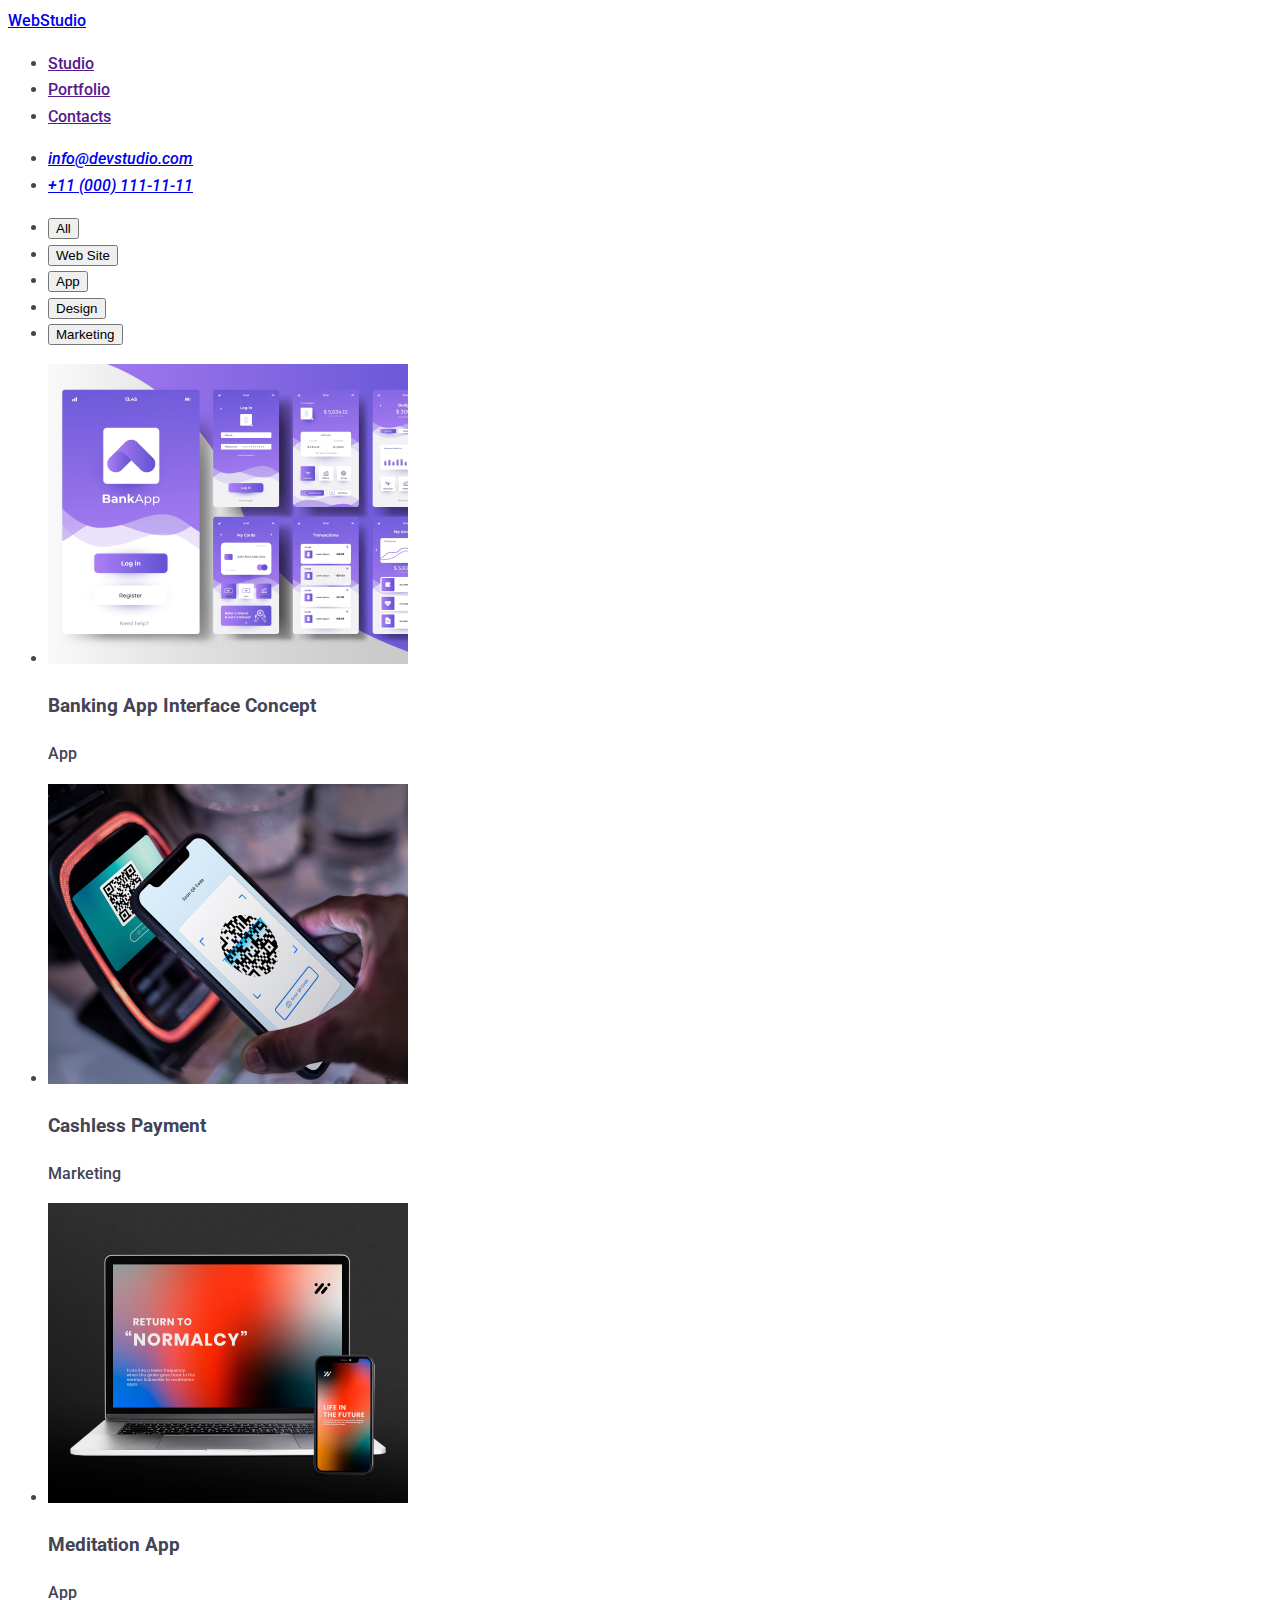
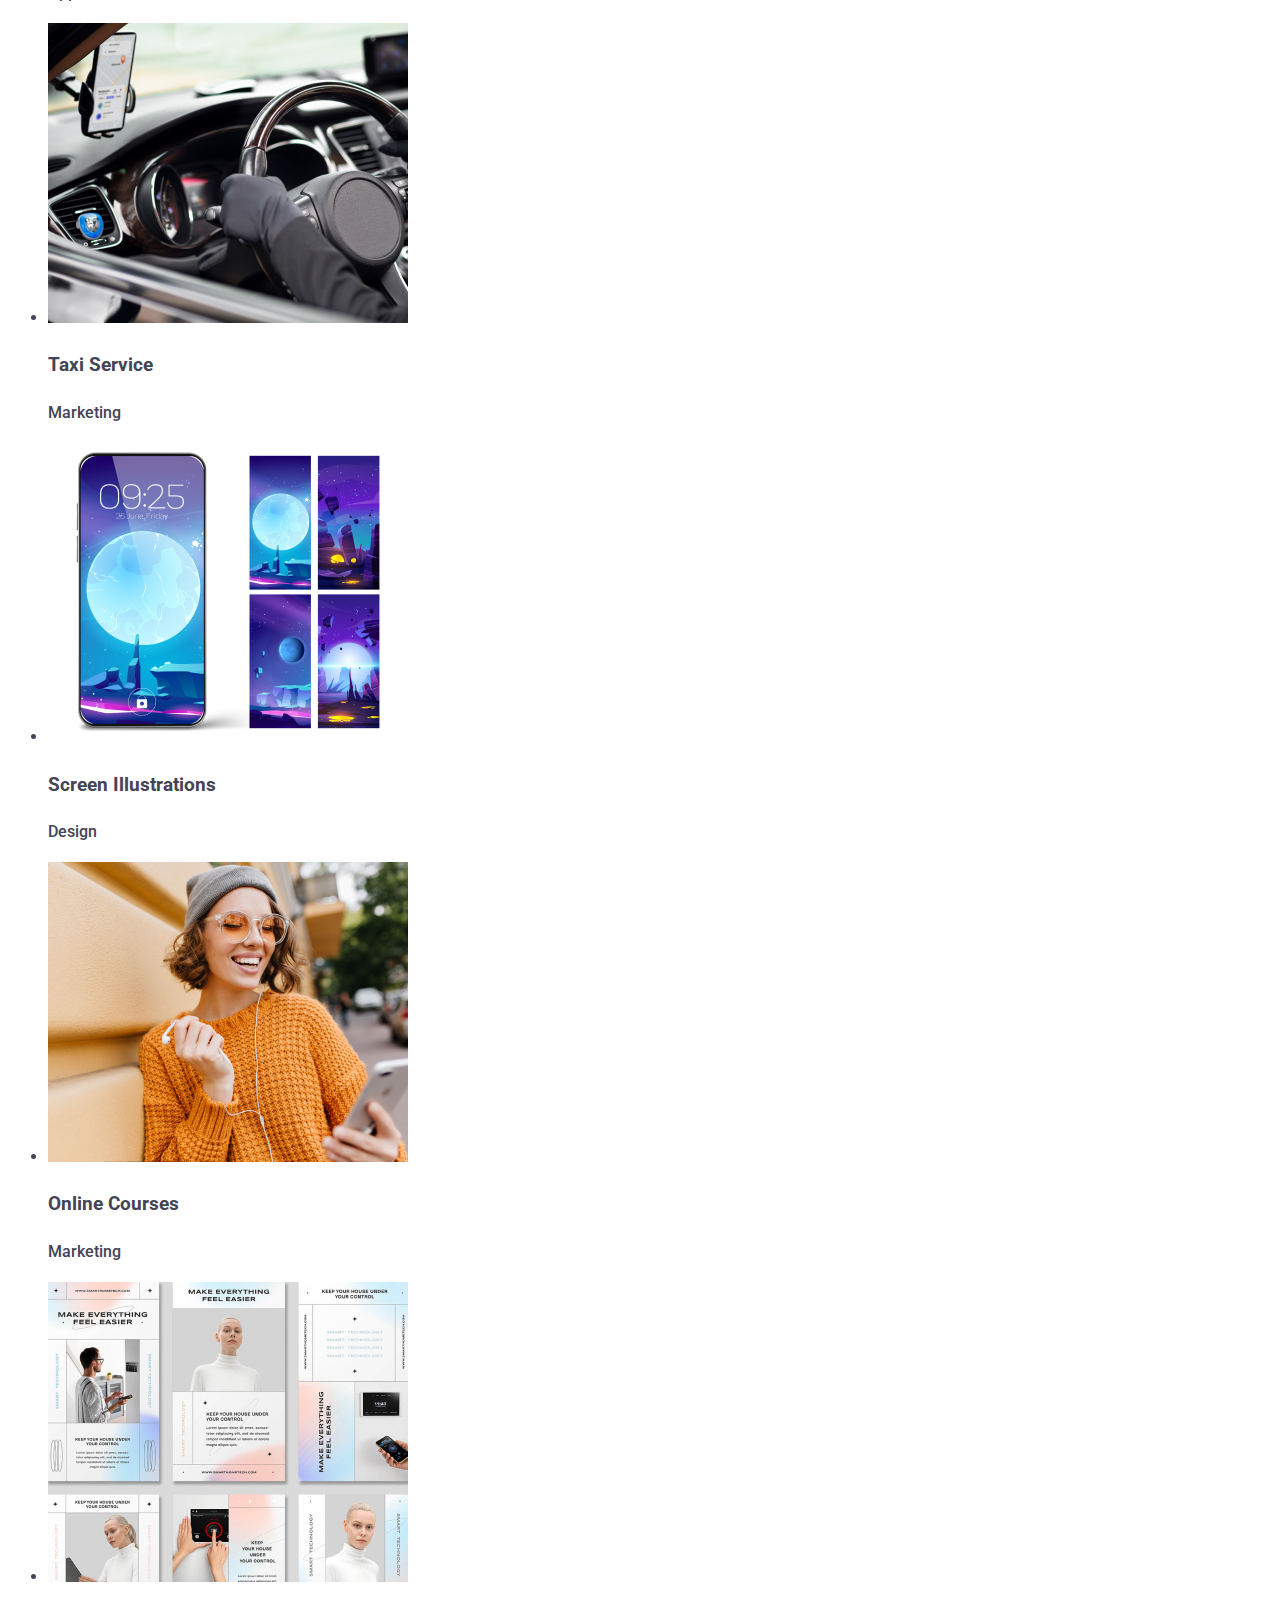
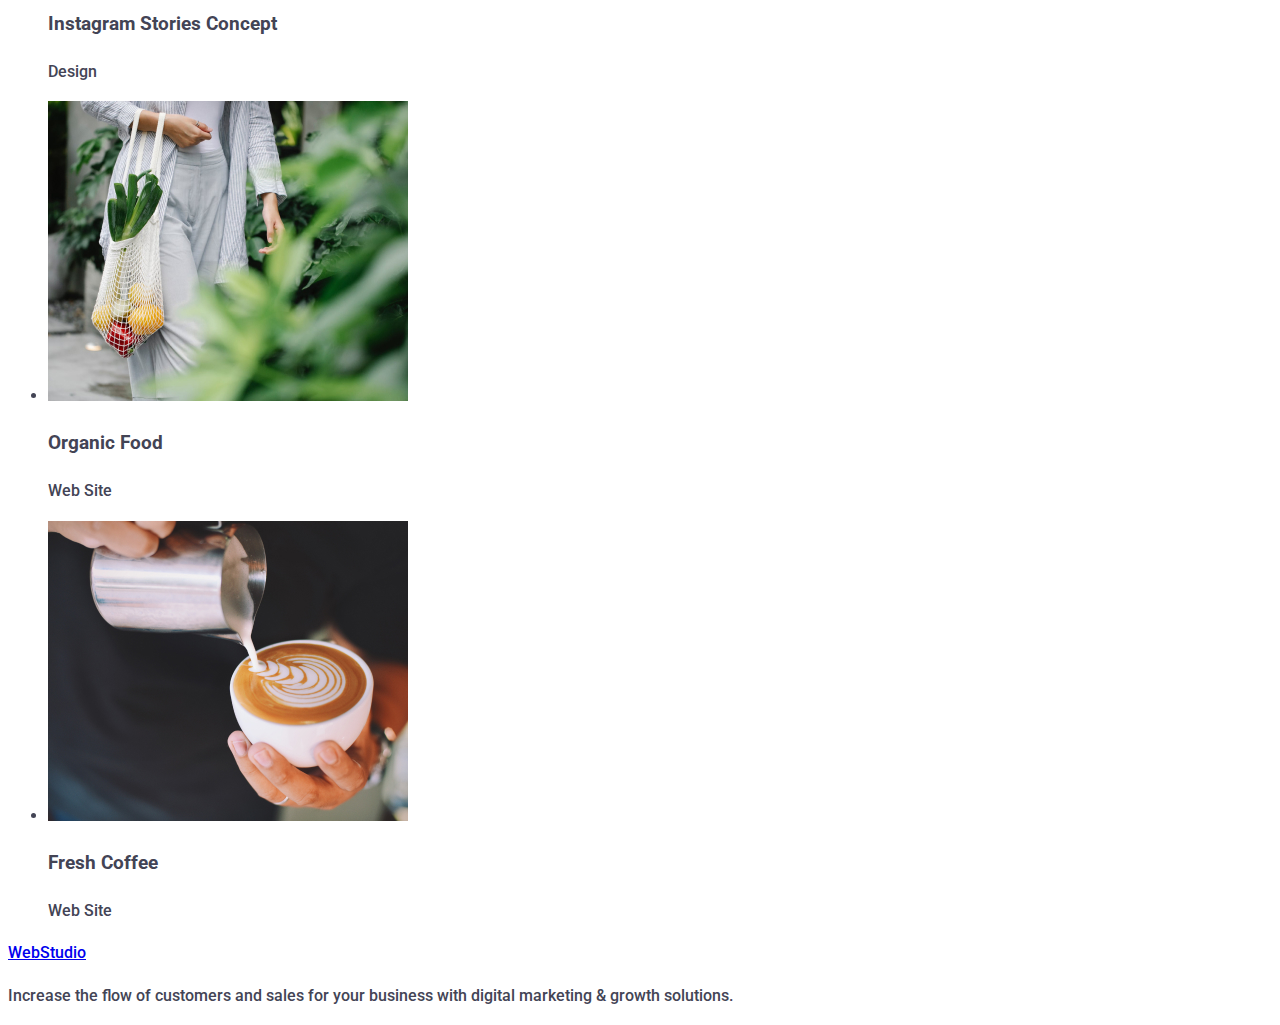
==== portfolio.html @ 6fc96814 "go" ====
<!DOCTYPE html>
<html lang="en">
  <head>
    <meta charset="UTF-8" />
    <meta name="viewport" content="width=device-width, initial-scale=1.0" />
    <link rel="stylesheet" href="./css/styles.css" />
    <link rel="preconnect" href="https://fonts.googleapis.com" />
    <link rel="preconnect" href="https://fonts.gstatic.com" crossorigin />
    <link
      href="https://fonts.googleapis.com/css2?family=Raleway:wght@800&family=Roboto:wght@400;500;700;900&display=swap"
      rel="stylesheet"
    />
    <title>Portfolio</title>
  </head>
  <body>
    <header>
      <nav>
        <a href="./portfolio.html">WebStudio</a>
        <ul>
          <li><a href="">Studio</a></li>
          <li><a href="">Portfolio</a></li>
          <li><a href="">Contacts</a></li>
        </ul>
      </nav>
      <address>
        <ul>
          <li><a href="mailto:info@devstudio.com">info@devstudio.com</a></li>
          <li><a href="tel:+110001111111">+11 (000) 111-11-11</a></li>
        </ul>
      </address>
    </header>
    <main>
      <!-- Section 1 -->
      <section>
        <ul>
          <li><button type="button">All</button></li>
          <li><button type="button">Web Site</button></li>
          <li><button type="button">App</button></li>
          <li><button type="button">Design</button></li>
          <li><button type="button">Marketing</button></li>
        </ul>
      </section>
      <!-- Section 2 -->
      <section>
        <ul>
          <li>
            <img
              src="./images/img(0).jpg"
              alt="photo"
              width="360"
              height="300"
            />
            <h3>Banking App Interface Concept</h3>
            <p>App</p>
          </li>
          <li>
            <img
              src="./images/img (1).jpg"
              alt="photo"
              width="360"
              height="300"
            />
            <h3>Cashless Payment</h3>
            <p>Marketing</p>
          </li>
          <li>
            <img
              src="./images/img (2).jpg"
              alt="photo"
              width="360"
              height="300"
            />
            <h3>Meditation App</h3>
            <p>App</p>
          </li>
          <li>
            <img
              src="./images/img (3).jpg"
              alt="photo"
              width="360"
              height="300"
            />
            <h3>Taxi Service</h3>
            <p>Marketing</p>
          </li>
          <li>
            <img
              src="./images/img (4).jpg"
              alt="photo"
              width="360"
              height="300"
            />
            <h3>Screen Illustrations</h3>
            <p>Design</p>
          </li>
          <li>
            <img
              src="./images/img (5).jpg"
              alt="photo"
              width="360"
              height="300"
            />
            <h3>Online Courses</h3>
            <p>Marketing</p>
          </li>
          <li>
            <img
              src="./images/img (6).jpg"
              alt="photo"
              width="360"
              height="300"
            />
            <h3>Instagram Stories Concept</h3>
            <p>Design</p>
          </li>
          <li>
            <img
              src="./images/img (7).jpg"
              alt="photo"
              width="360"
              height="300"
            />
            <h3>Organic Food</h3>
            <p>Web Site</p>
          </li>
          <li>
            <img
              src="./images/img (8).jpg"
              alt="photo"
              width="360"
              height="300"
            />
            <h3>Fresh Coffee</h3>
            <p>Web Site</p>
          </li>
        </ul>
      </section>
    </main>
    <footer>
      <a href="./portfolio.html">WebStudio</a>
      <p>
        Increase the flow of customers and sales for your business with digital
        marketing & growth solutions.
      </p>
    </footer>
  </body>
</html>
---- css/styles.css ----
body {
  font-family: "Roboto", "Raleway", sans-serif;
  color: var(--slate, #434455);
  background-color: white;
  line-height: 1.66;
  font-weight: 500;
}
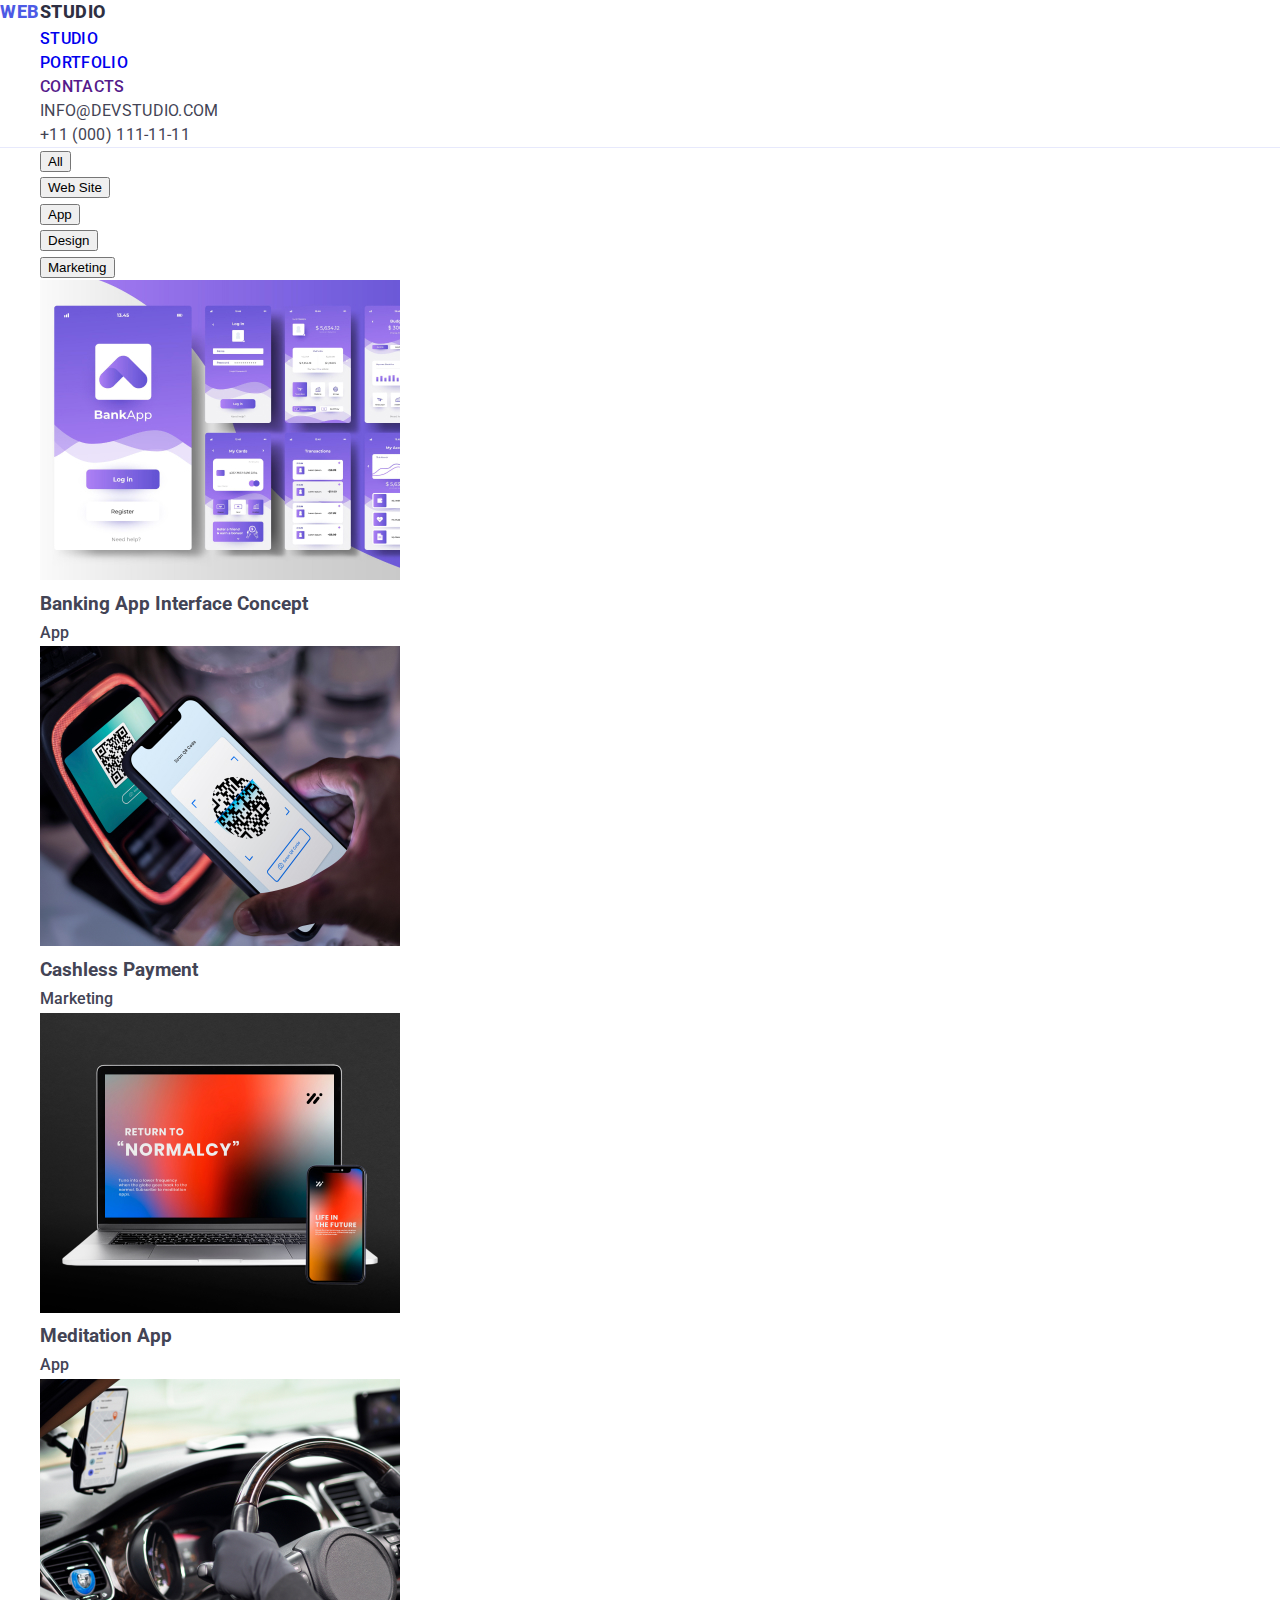
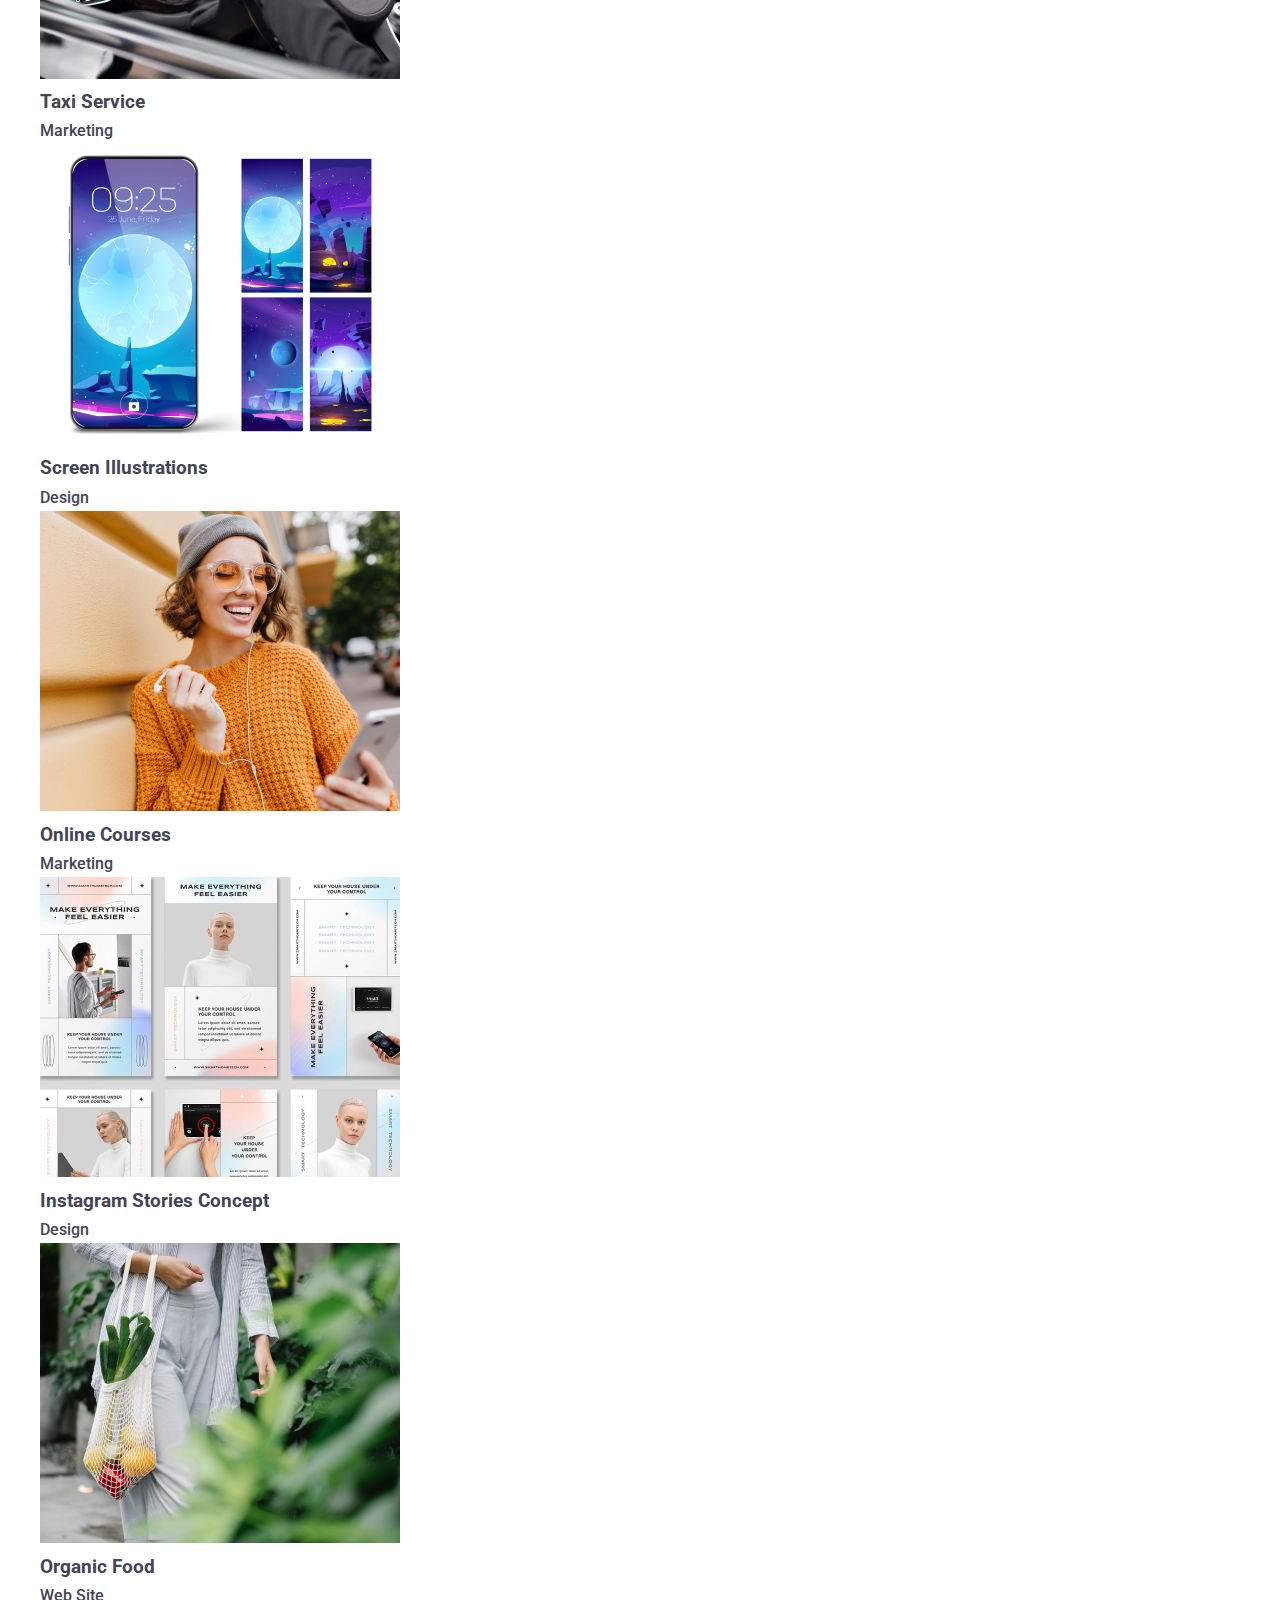
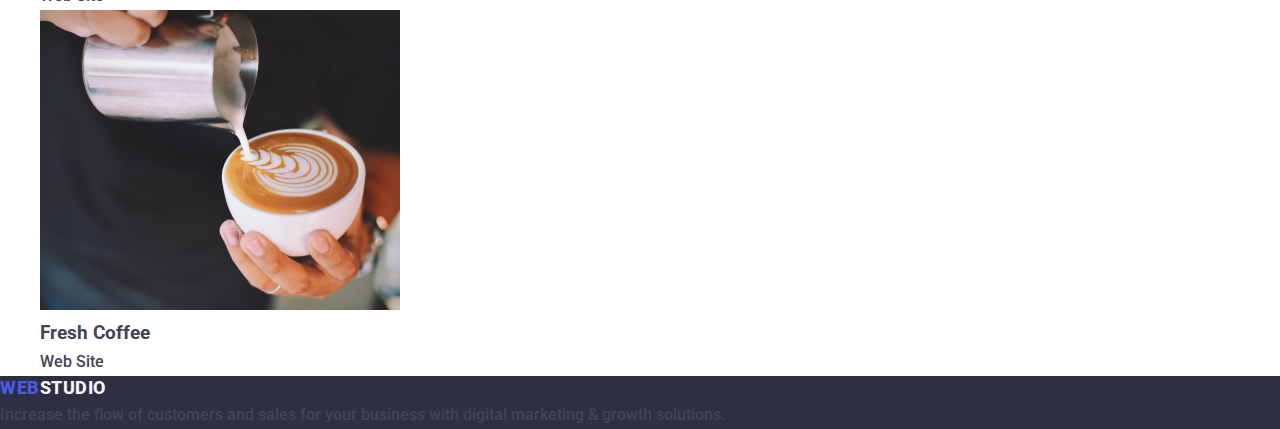
==== commit c9f17740: "start" ====
--- a/portfolio.html
+++ b/portfolio.html
@@ -13,19 +13,31 @@
     <title>Portfolio</title>
   </head>
   <body>
-    <header>
-      <nav>
-        <a href="./portfolio.html">WebStudio</a>
-        <ul>
-          <li><a href="">Studio</a></li>
-          <li><a href="">Portfolio</a></li>
-          <li><a href="">Contacts</a></li>
+    <header class="header">
+      <nav class="header-navigation">
+        <a class="header-logo link list" href="./index.html"
+          >Web<span class="logo-span">Studio</span></a
+        >
+        <ul class="header-menu-list">
+          <li class="header-menu-item"><a href="./index.html">Studio</a></li>
+          <li class="header-menu-item">
+            <a href="./portfolio.html">Portfolio</a>
+          </li>
+          <li class="header-menu-item"><a href="">Contacts</a></li>
         </ul>
       </nav>
       <address>
         <ul>
-          <li><a href="mailto:info@devstudio.com">info@devstudio.com</a></li>
-          <li><a href="tel:+110001111111">+11 (000) 111-11-11</a></li>
+          <li class="header-address">
+            <a href="mailto:info@devstudio.com" class="header-address"
+              >info@devstudio.com</a
+            >
+          </li>
+          <li class="header-address">
+            <a href="tel:+110001111111" class="header-address"
+              >+11 (000) 111-11-11</a
+            >
+          </li>
         </ul>
       </address>
     </header>
@@ -136,9 +148,11 @@
         </ul>
       </section>
     </main>
-    <footer>
-      <a href="./portfolio.html">WebStudio</a>
-      <p>
+    <footer class="footer">
+      <a class="header-logo link list" href="./index.html"
+        >Web<span class="logo-footer">Studio</span></a
+      >
+      <p class="footer-text">
         Increase the flow of customers and sales for your business with digital
         marketing & growth solutions.
       </p>
--- a/css/styles.css
+++ b/css/styles.css
@@ -1,7 +1,188 @@
 body {
-  font-family: "Roboto", "Raleway", sans-serif;
-  color: var(--slate, #434455);
-  background-color: white;
+  font-family: var(--font-primary);
+  color: var(--slate);
+  background-color: var(--white);
   line-height: 1.66;
   font-weight: 500;
 }
+:root {
+  --font-primary: "Roboto", sans-serif;
+  --cloud: #f4f4fd;
+  --cornflower: #e7e9fc;
+  --iris: #4d5ae5;
+  --ocean: #404bbf;
+  --navyblue: #2e2f42;
+  --green: #31d0aa;
+  --slate: #434455;
+  --lightslate: #8e8f99;
+  --navyblue-modal: rgba(46, 47, 66, 0.4);
+  --grey: rgba(46, 47, 66, 0.7);
+  --white: #fff;
+}
+li {
+  list-style: none;
+  list-style-type: none;
+}
+* {
+  margin: 0;
+}
+.list {
+  list-style: none;
+}
+.link {
+  text-decoration: none;
+}
+button {
+  cursor: pointer;
+}
+.logo-span {
+  color: #2e2f42;
+}
+a {
+  text-transform: uppercase;
+  text-decoration: none;
+}
+/* ---------HEADER------------ */
+.header {
+  border-bottom: 1px solid var(--cornflower, #e7e9fc);
+  background: var(--white, #fff);
+}
+.header-logo {
+  font-family: var(--font-primary);
+  font-weight: 800;
+  font-size: 18px;
+  line-height: 1.17;
+  letter-spacing: 0.03em;
+  text-transform: uppercase;
+  color: var(--iris, #4d5ae5);
+}
+.logo-span {
+  color: var(--navyblue, #2e2f42);
+  font-family: var(--font-primary);
+  font-size: 18px;
+  font-style: normal;
+  font-weight: 800;
+  line-height: 1.16;
+  letter-spacing: 0.03em;
+  text-transform: uppercase;
+}
+.header-menu-item {
+  color: var(--navyblue, #2e2f42);
+  font-family: var(--font-primary);
+  font-size: 16px;
+  font-style: normal;
+  font-weight: 500;
+  line-height: 1.5;
+  letter-spacing: 0.02em;
+  text-transform: uppercase;
+}
+.header-address {
+  color: var(--slate, #434455);
+  font-family: var(--font-primary);
+  font-size: 16px;
+  font-style: normal;
+  font-weight: 400;
+  line-height: 1.5;
+  letter-spacing: 0.02em;
+  text-transform: uppercase;
+}
+.header-menu-item:hover,
+.header-menu-item:focus,
+.header-address:hover,
+.header-address:focus {
+  color: #404bbf;
+}
+/* -------------MAIN----------- */
+.section-one {
+  background: var(--navyblue, #2e2f42);
+  text-align: center;
+}
+.main-title {
+  color: var(--white, #fff);
+  text-align: center;
+  font-family: var(--font-primary);
+  font-size: 56px;
+  font-style: normal;
+  font-weight: 700;
+  line-height: 1.07;
+  letter-spacing: 0.02em;
+}
+.text-btn {
+  color: var(--white, #fff);
+  text-align: center;
+  font-family: var(--font-primary);
+  font-size: 16px;
+  font-style: normal;
+  font-weight: 500;
+  line-height: 1.5;
+  letter-spacing: 0.04em;
+  border-radius: 4px;
+  background: var(--iris, #4d5ae5);
+  box-shadow: 0px 4px 4px 0px rgba(0, 0, 0, 0.15);
+}
+.text-btn:hover,
+.text-btn:focus {
+  background-color: #404bbf;
+}
+.main-title-list {
+  color: var(--navyblue, #2e2f42);
+  font-family: var(--font-primary);
+  font-size: 20px;
+  font-style: normal;
+  font-weight: 500;
+  line-height: 1.2;
+  letter-spacing: 0.02em;
+}
+.main-text {
+  color: var(--slate, #434455);
+  font-family: var(--font-primary);
+  font-size: 16px;
+  font-style: normal;
+  font-weight: 400;
+  line-height: 1.5;
+  letter-spacing: 0.02em;
+}
+.main-title-text {
+  color: var(--navyblue, #2e2f42);
+  text-align: center;
+  font-family: var(--font-primary);
+  font-size: 36px;
+  font-style: normal;
+  font-weight: 700;
+  line-height: 1.11;
+  letter-spacing: 0.02em;
+  text-transform: capitalize;
+}
+.text-description {
+  color: var(--slate, #434455);
+  font-family: var(--font-primary);
+  font-size: 16px;
+  font-style: normal;
+  font-weight: 400;
+  line-height: 1.5;
+  letter-spacing: 0.02em;
+}
+.section-team {
+  background: var(--cloud, #f4f4fd);
+}
+.section-item {
+  border-radius: 0px 0px 4px 4px;
+  background: var(--white, #fff);
+  box-shadow: 0px 2px 1px 0px rgba(46, 47, 66, 0.08),
+    0px 1px 1px 0px rgba(46, 47, 66, 0.16),
+    0px 1px 6px 0px rgba(46, 47, 66, 0.08);
+}
+/* --------FOOTER---------- */
+.footer {
+  background: var(--navyblue, #2e2f42);
+}
+.logo-footer {
+  color: var(--cloud, #f4f4fd);
+  font-family: var(--font-primary);
+  font-size: 18px;
+  font-style: normal;
+  font-weight: 800;
+  line-height: 1.16;
+  letter-spacing: 0.03em;
+  text-transform: uppercase;
+}
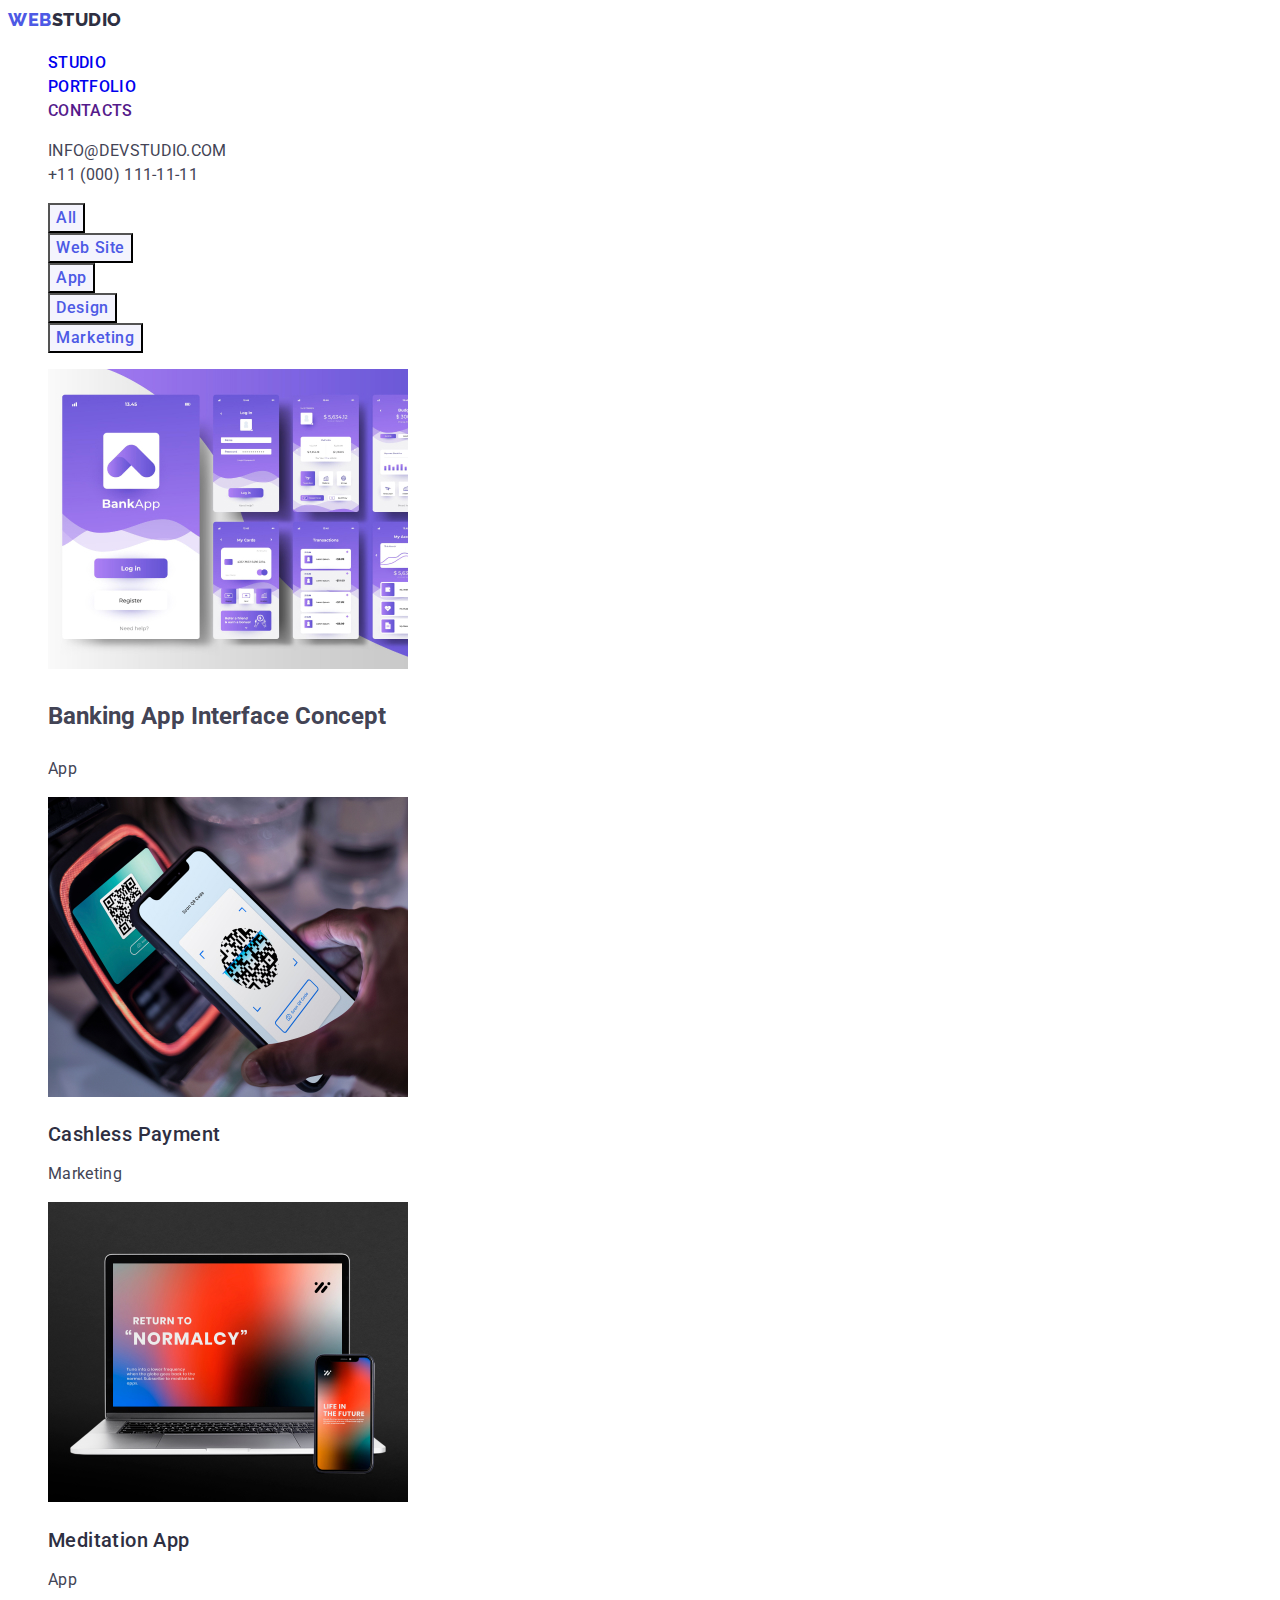
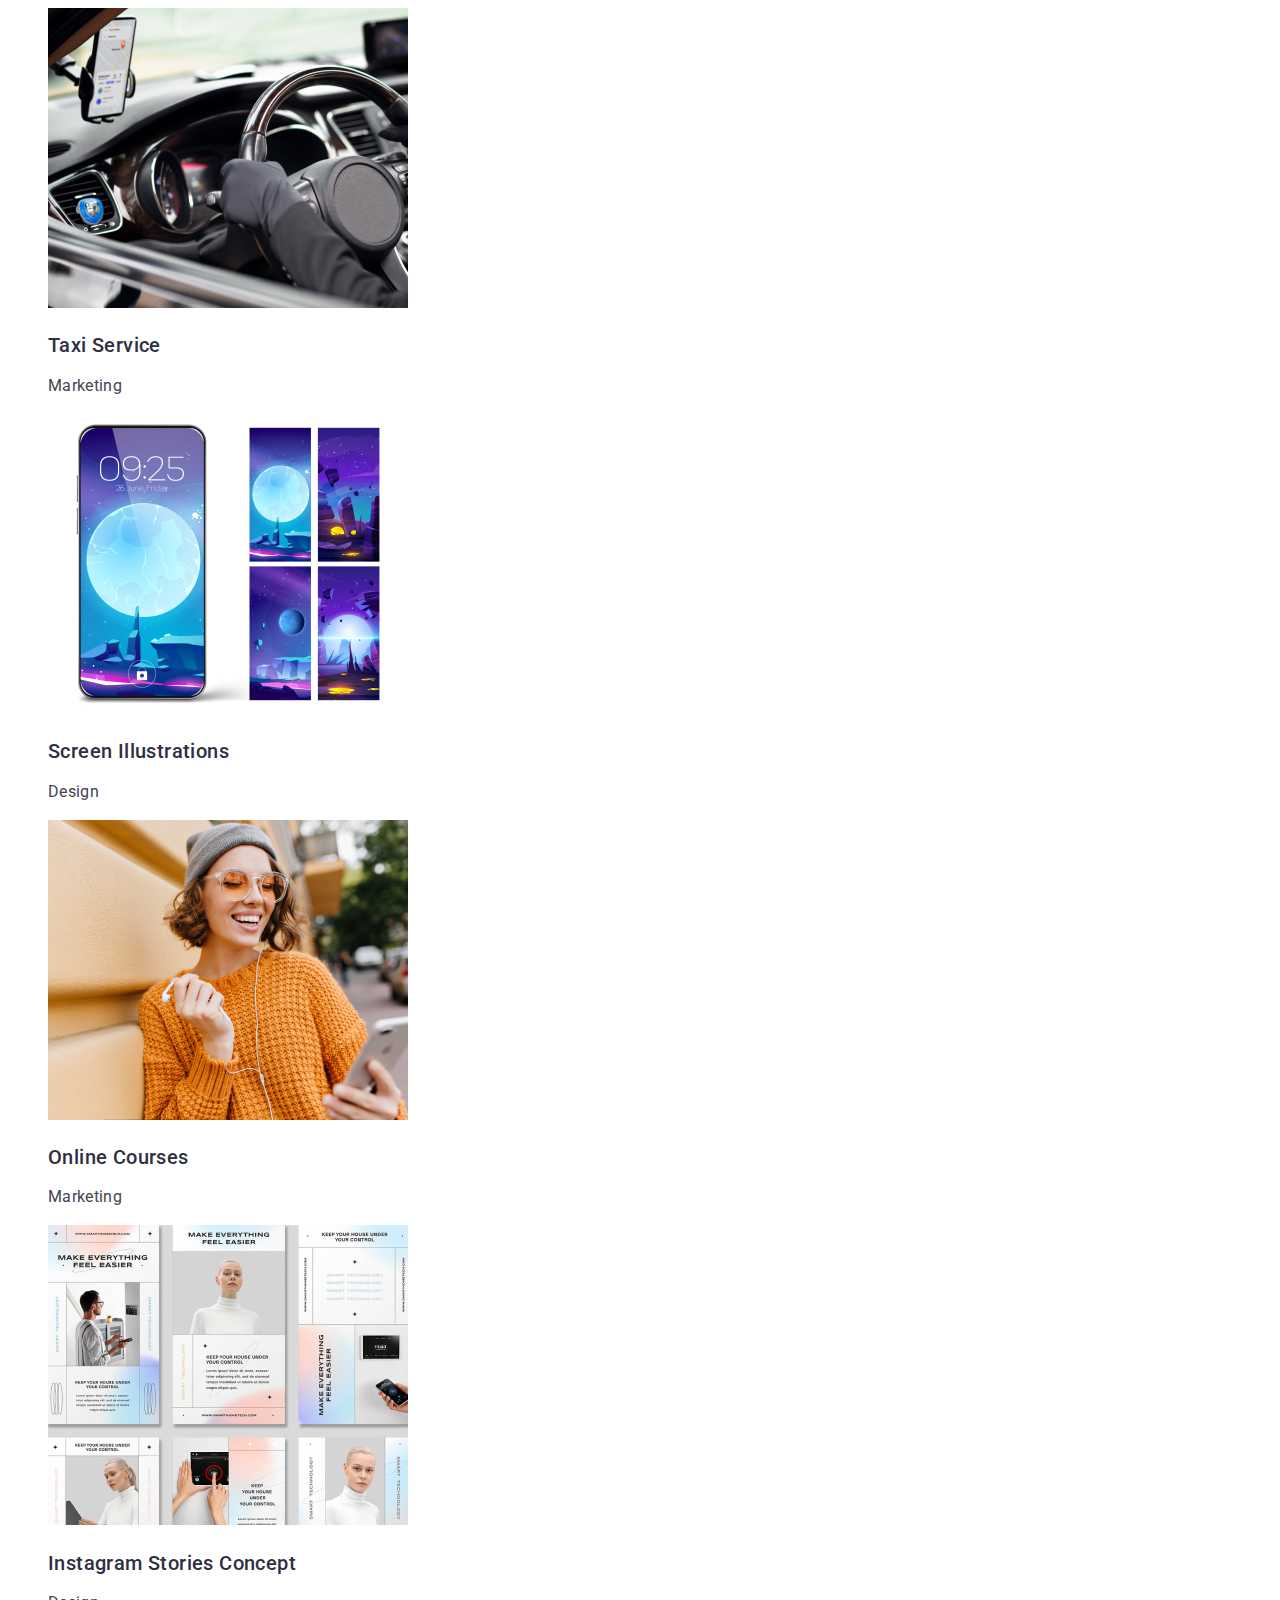
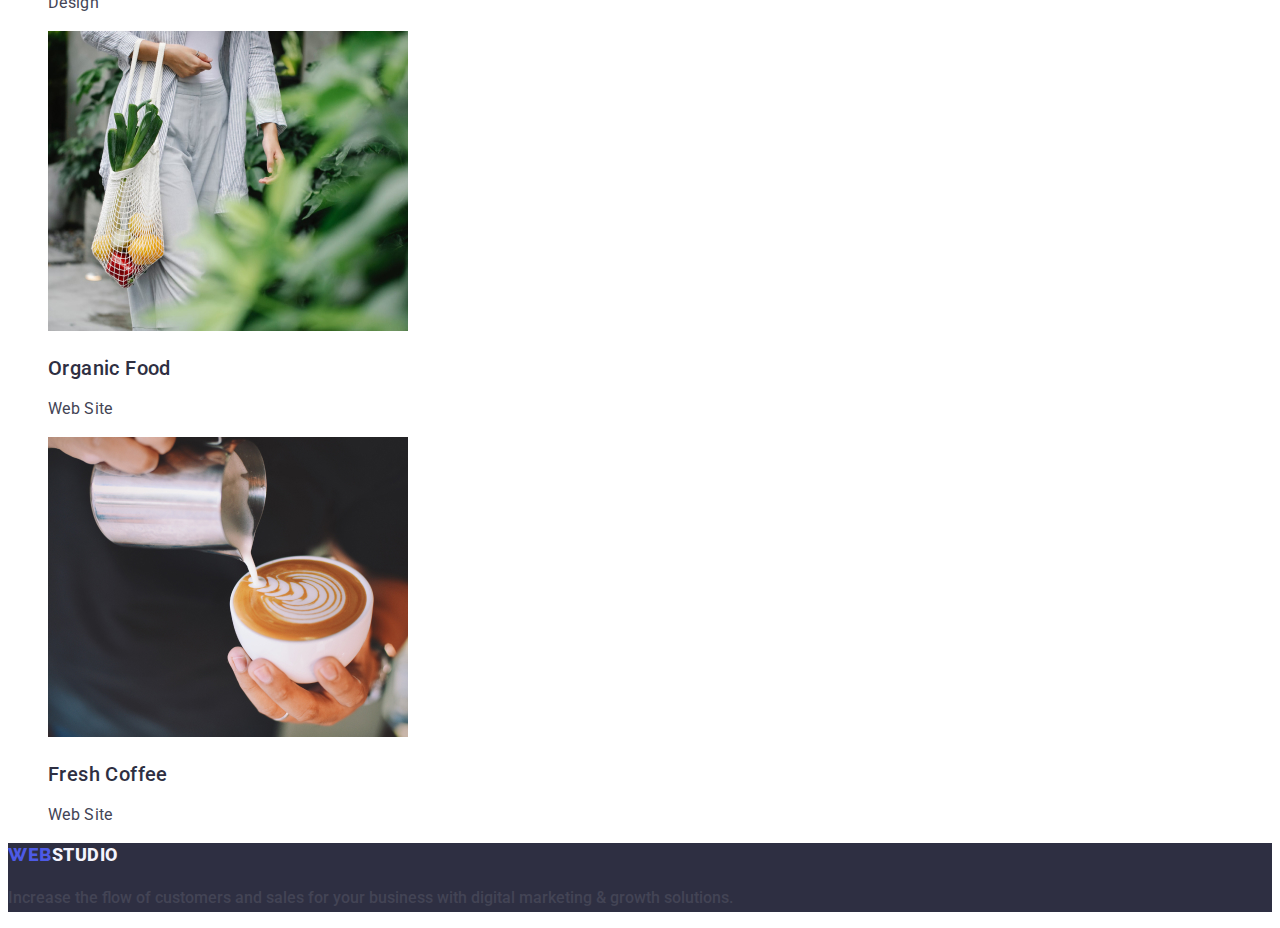
==== commit f73111da: "lets go" ====
--- a/portfolio.html
+++ b/portfolio.html
@@ -14,26 +14,28 @@
   </head>
   <body>
     <header class="header">
-      <nav class="header-navigation">
-        <a class="header-logo link list" href="./index.html"
+      <nav class="header-navigation list">
+        <a href="./index.html" class="header-logo link list"
           >Web<span class="logo-span">Studio</span></a
         >
         <ul class="header-menu-list">
-          <li class="header-menu-item"><a href="./index.html">Studio</a></li>
           <li class="header-menu-item">
-            <a href="./portfolio.html">Portfolio</a>
+            <a href="./index.html" class="link">Studio</a>
           </li>
-          <li class="header-menu-item"><a href="">Contacts</a></li>
+          <li class="header-menu-item">
+            <a href="./portfolio.html" class="link">Portfolio</a>
+          </li>
+          <li class="header-menu-item"><a href="" class="link">Contacts</a></li>
         </ul>
       </nav>
-      <address>
-        <ul>
-          <li class="header-address">
+      <address class="address">
+        <ul class="header-menu-list list">
+          <li class="header-address link">
             <a href="mailto:info@devstudio.com" class="header-address"
               >info@devstudio.com</a
             >
           </li>
-          <li class="header-address">
+          <li class="header-address link">
             <a href="tel:+110001111111" class="header-address"
               >+11 (000) 111-11-11</a
             >
@@ -42,108 +44,72 @@
       </address>
     </header>
     <main>
-      <!-- Section 1 -->
       <section>
-        <ul>
-          <li><button type="button">All</button></li>
-          <li><button type="button">Web Site</button></li>
-          <li><button type="button">App</button></li>
-          <li><button type="button">Design</button></li>
-          <li><button type="button">Marketing</button></li>
+        <h1 hidden>Title one</h1>
+        <!-- Button -->
+        <ul class="list">
+          <li class="link">
+            <button class="btn-item" type="button">All</button>
+          </li>
+          <li class="link">
+            <button class="btn-item" type="button">Web Site</button>
+          </li>
+          <li class="link">
+            <button class="btn-item" type="button">App</button>
+          </li>
+          <li class="link">
+            <button class="btn-item" type="button">Design</button>
+          </li>
+          <li class="link">
+            <button class="btn-item" type="button">Marketing</button>
+          </li>
         </ul>
-      </section>
-      <!-- Section 2 -->
-      <section>
-        <ul>
-          <li>
-            <img
-              src="./images/img(0).jpg"
-              alt="photo"
-              width="360"
-              height="300"
-            />
-            <h3>Banking App Interface Concept</h3>
-            <p>App</p>
+        <!-- IMAGES -->
+        <ul class="list">
+          <li class="link">
+            <img src="./images/img-docs.jpg" alt="photo" width="360" />
+            <h2>Banking App Interface Concept</h2>
+            <p class="portfolio-paragraph">App</p>
           </li>
-          <li>
-            <img
-              src="./images/img (1).jpg"
-              alt="photo"
-              width="360"
-              height="300"
-            />
-            <h3>Cashless Payment</h3>
-            <p>Marketing</p>
+          <li class="link">
+            <img src="./images/img-docs-2.jpg" alt="photo" width="360" />
+            <h2 class="portfolio-title">Cashless Payment</h2>
+            <p class="portfolio-paragraph">Marketing</p>
           </li>
-          <li>
-            <img
-              src="./images/img (2).jpg"
-              alt="photo"
-              width="360"
-              height="300"
-            />
-            <h3>Meditation App</h3>
-            <p>App</p>
+          <li class="link">
+            <img src="./images/img-docs-3.jpg" alt="photo" width="360" />
+            <h2 class="portfolio-title">Meditation App</h2>
+            <p class="portfolio-paragraph">App</p>
           </li>
-          <li>
-            <img
-              src="./images/img (3).jpg"
-              alt="photo"
-              width="360"
-              height="300"
-            />
-            <h3>Taxi Service</h3>
-            <p>Marketing</p>
+          <li class="link">
+            <img src="./images/img-docs-4.jpg" alt="photo" width="360" />
+            <h2 class="portfolio-title">Taxi Service</h2>
+            <p class="portfolio-paragraph">Marketing</p>
           </li>
-          <li>
-            <img
-              src="./images/img (4).jpg"
-              alt="photo"
-              width="360"
-              height="300"
-            />
-            <h3>Screen Illustrations</h3>
-            <p>Design</p>
+          <li class="link">
+            <img src="./images/img-docs-5.jpg" alt="photo" width="360" />
+            <h2 class="portfolio-title">Screen Illustrations</h2>
+            <p class="portfolio-paragraph">Design</p>
           </li>
-          <li>
-            <img
-              src="./images/img (5).jpg"
-              alt="photo"
-              width="360"
-              height="300"
-            />
-            <h3>Online Courses</h3>
-            <p>Marketing</p>
+          <li class="link">
+            <img src="./images/img-docs-6.jpg" alt="photo" width="360" />
+            <h2 class="portfolio-title">Online Courses</h2>
+            <p class="portfolio-paragraph">Marketing</p>
           </li>
-          <li>
-            <img
-              src="./images/img (6).jpg"
-              alt="photo"
-              width="360"
-              height="300"
-            />
-            <h3>Instagram Stories Concept</h3>
-            <p>Design</p>
+          <li class="link">
+            <img src="./images/img-docs-7.jpg" alt="photo" width="360" />
+            <h2 class="portfolio-title">Instagram Stories Concept</h2>
+            <p class="portfolio-paragraph">Design</p>
           </li>
-          <li>
-            <img
-              src="./images/img (7).jpg"
-              alt="photo"
-              width="360"
-              height="300"
-            />
-            <h3>Organic Food</h3>
-            <p>Web Site</p>
+          <li class="link">
+            <img src="./images/img-docs-8.jpg" alt="photo" width="360" />
+            <h2 class="portfolio-title">Organic Food</h2>
+            <p class="portfolio-paragraph">Web Site</p>
           </li>
-          <li>
-            <img
-              src="./images/img (8).jpg"
-              alt="photo"
-              width="360"
-              height="300"
-            />
-            <h3>Fresh Coffee</h3>
-            <p>Web Site</p>
+          <li class="link">
+            <img src="./images/img-docs-9.jpg" alt="photo" width="360" />
+            <h2 class="portfolio-title">Fresh Coffee</h2>
+            <p class="portfolio-paragraph">Web Site</p>
           </li>
         </ul>
       </section>
--- a/css/styles.css
+++ b/css/styles.css
@@ -23,15 +23,17 @@
   list-style: none;
   list-style-type: none;
 }
-* {
-  margin: 0;
-}
 .list {
   list-style: none;
+  list-style-type: none;
 }
 .link {
   text-decoration: none;
 }
+.link:hover,
+.link:focus {
+  color: #2e2f42;
+}
 button {
   cursor: pointer;
 }
@@ -44,21 +46,14 @@
 }
 /* ---------HEADER------------ */
 .header {
-  border-bottom: 1px solid var(--cornflower, #e7e9fc);
-  background: var(--white, #fff);
+  background-color: var(--white, #fff);
+}
+.address {
+  font-style: normal;
 }
 .header-logo {
-  font-family: var(--font-primary);
-  font-weight: 800;
-  font-size: 18px;
-  line-height: 1.17;
-  letter-spacing: 0.03em;
-  text-transform: uppercase;
   color: var(--iris, #4d5ae5);
-}
-.logo-span {
-  color: var(--navyblue, #2e2f42);
-  font-family: var(--font-primary);
+  font-family: "Raleway", sans-serif;
   font-size: 18px;
   font-style: normal;
   font-weight: 800;
@@ -66,8 +61,18 @@
   letter-spacing: 0.03em;
   text-transform: uppercase;
 }
+.logo-span {
+  color: var(--navyblue, #2e2f42);
+  font-family: "Raleway", sans-serif;
+  font-size: 18px;
+  font-style: normal;
+  font-weight: 800;
+  line-height: 1.16;
+  letter-spacing: 0.03em;
+  text-transform: uppercase;
+}
 .header-menu-item {
-  color: var(--navyblue, #2e2f42);
+  color: #2e2f42;
   font-family: var(--font-primary);
   font-size: 16px;
   font-style: normal;
@@ -117,8 +122,26 @@
   line-height: 1.5;
   letter-spacing: 0.04em;
   border-radius: 4px;
-  background: var(--iris, #4d5ae5);
-  box-shadow: 0px 4px 4px 0px rgba(0, 0, 0, 0.15);
+  background-color: #4d5ae5;
+  cursor: pointer;
+}
+.btn-item {
+  font-family: "Roboto", sans-serif;
+  font-weight: 500;
+  font-size: 16px;
+  line-height: 1.5;
+  letter-spacing: 0.04em;
+  color: #4d5ae5;
+  background-color: #f4f4fd;
+  cursor: pointer;
+}
+.btn-item:hover {
+  color: #ffffff;
+  background-color: #404bbf;
+}
+.btn-item:focus {
+  color: #ffffff;
+  background-color: #404bbf;
 }
 .text-btn:hover,
 .text-btn:focus {
@@ -153,6 +176,24 @@
   letter-spacing: 0.02em;
   text-transform: capitalize;
 }
+.portfolio-title {
+  color: var(--navyblue, #2e2f42);
+  font-family: "Roboto", sans-serif;
+  font-size: 20px;
+  font-style: normal;
+  font-weight: 500;
+  line-height: 1.2;
+  letter-spacing: 0.02em;
+}
+.portfolio-paragraph {
+  color: var(--slate, #434455);
+  font-family: "Roboto", sans-serif;
+  font-size: 16px;
+  font-style: normal;
+  font-weight: 400;
+  line-height: 1.5;
+  letter-spacing: 0.02em;
+}
 .text-description {
   color: var(--slate, #434455);
   font-family: var(--font-primary);
@@ -166,11 +207,7 @@
   background: var(--cloud, #f4f4fd);
 }
 .section-item {
-  border-radius: 0px 0px 4px 4px;
   background: var(--white, #fff);
-  box-shadow: 0px 2px 1px 0px rgba(46, 47, 66, 0.08),
-    0px 1px 1px 0px rgba(46, 47, 66, 0.16),
-    0px 1px 6px 0px rgba(46, 47, 66, 0.08);
 }
 /* --------FOOTER---------- */
 .footer {
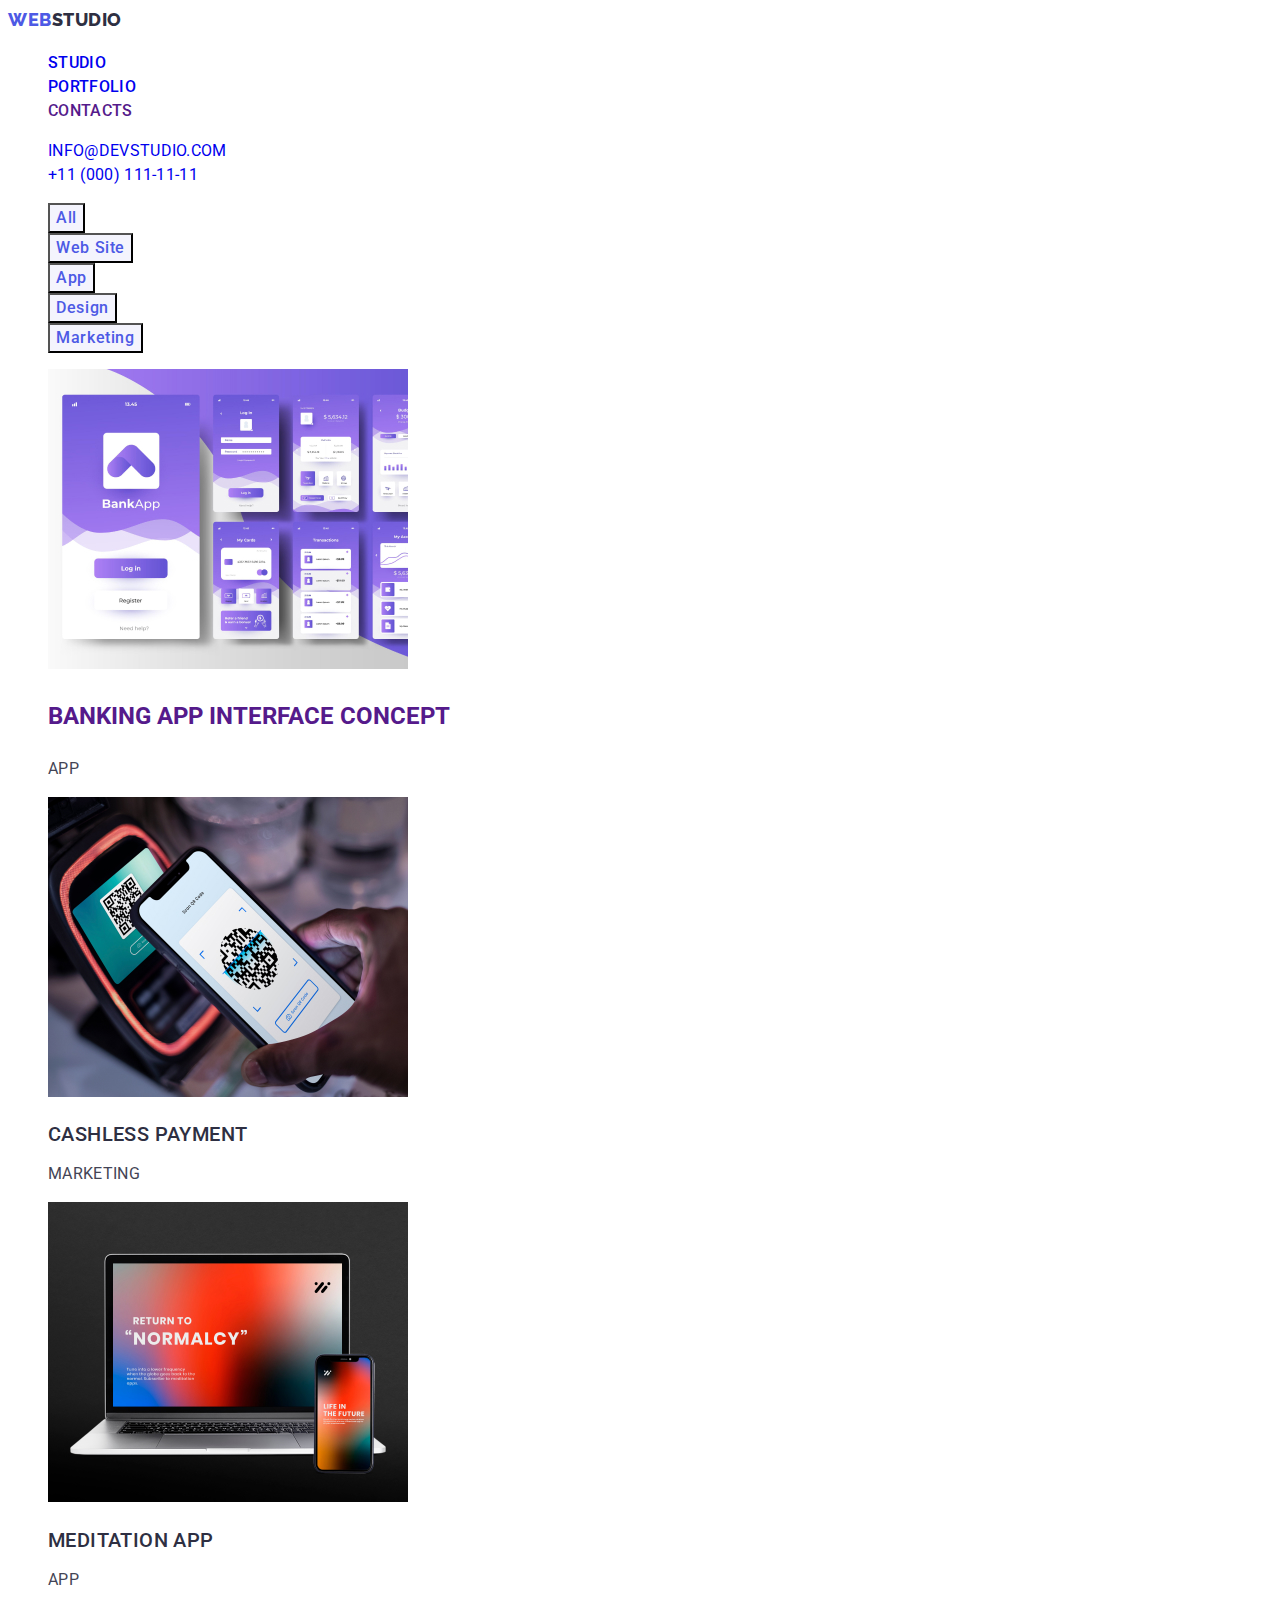
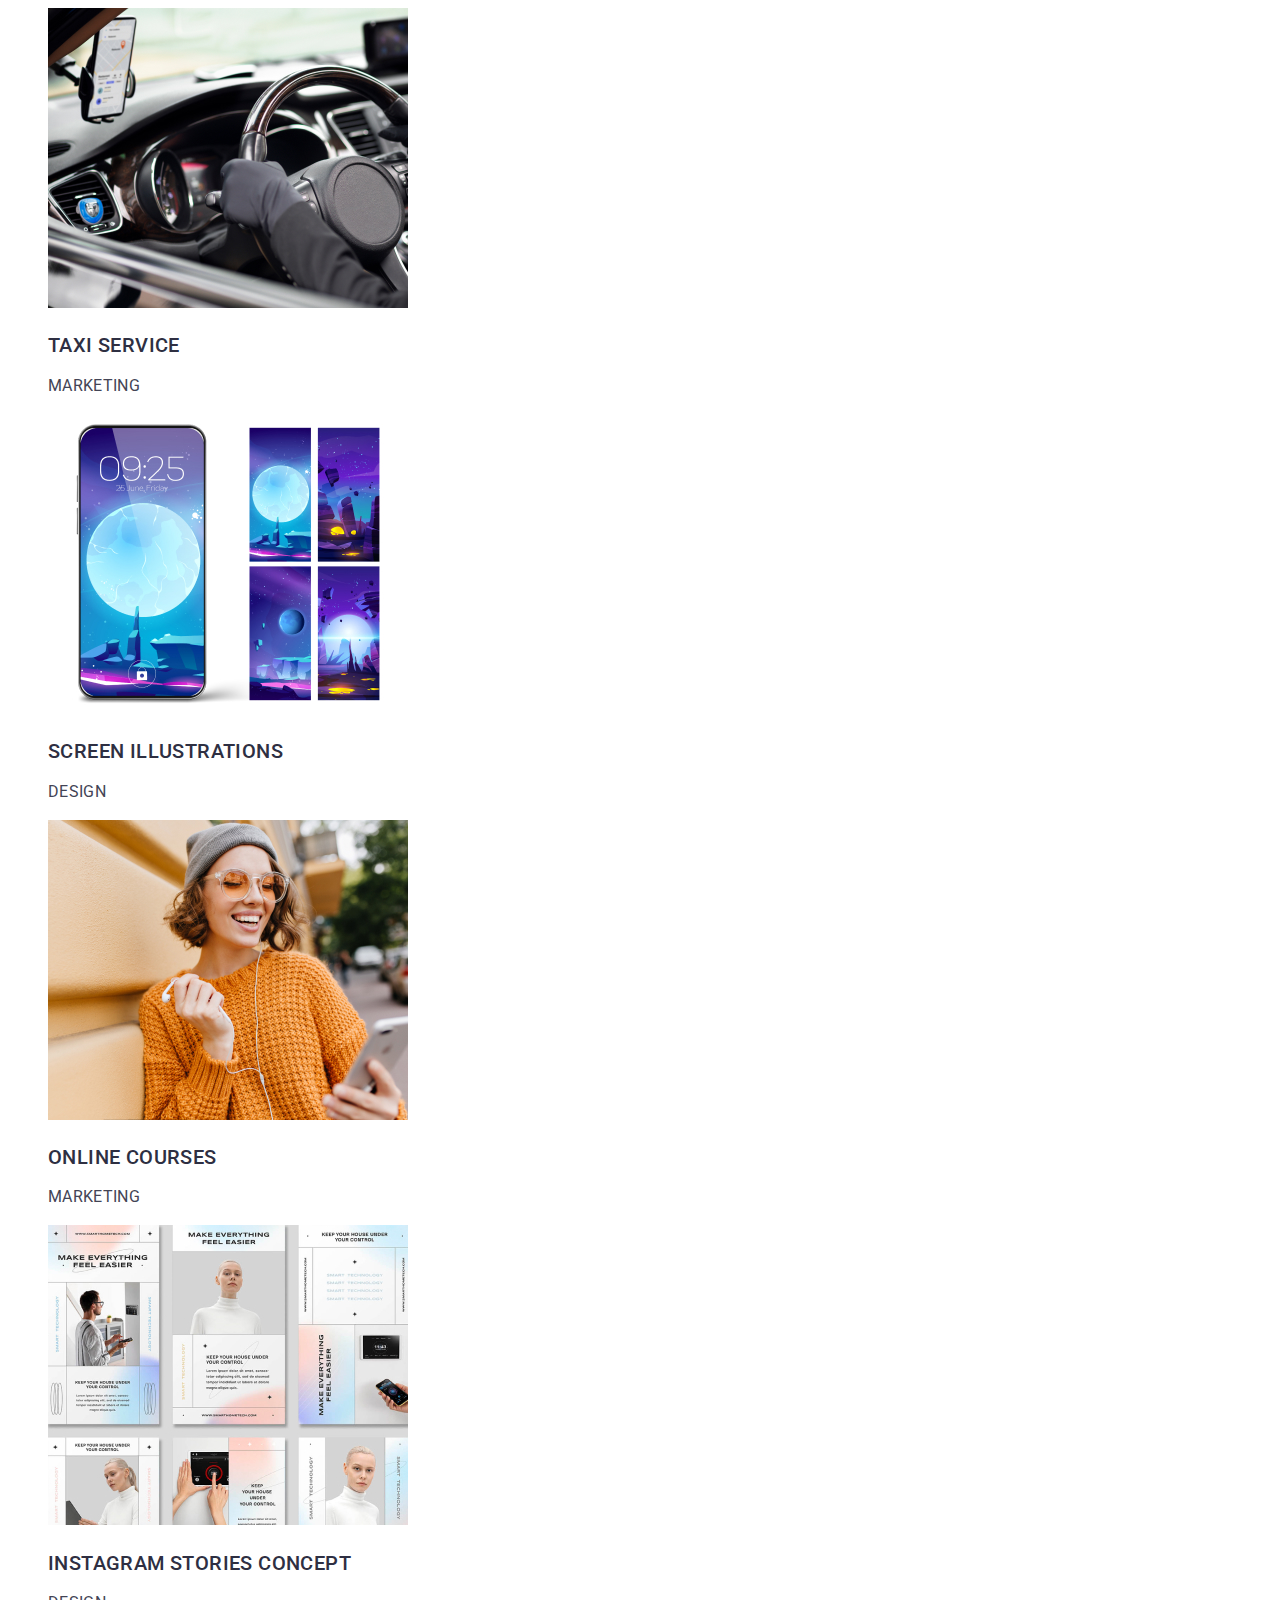
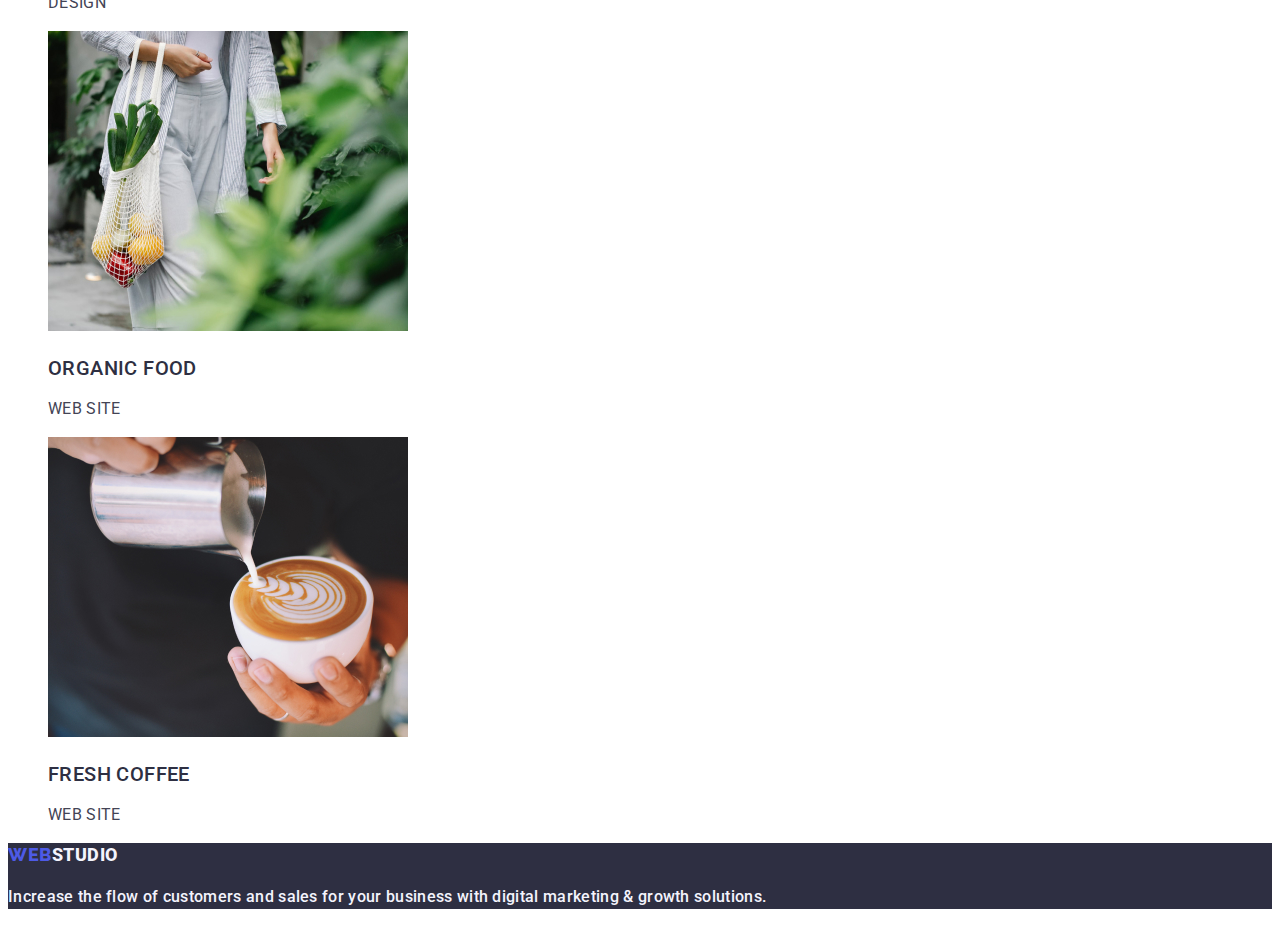
==== commit 6422609f: "complete" ====
--- a/portfolio.html
+++ b/portfolio.html
@@ -14,7 +14,7 @@
   </head>
   <body>
     <header class="header">
-      <nav class="header-navigation list">
+      <nav class="list">
         <a href="./index.html" class="header-logo link list"
           >Web<span class="logo-span">Studio</span></a
         >
@@ -31,14 +31,12 @@
       <address class="address">
         <ul class="header-menu-list list">
           <li class="header-address link">
-            <a href="mailto:info@devstudio.com" class="header-address"
+            <a href="mailto:info@devstudio.com" class="link"
               >info@devstudio.com</a
             >
           </li>
           <li class="header-address link">
-            <a href="tel:+110001111111" class="header-address"
-              >+11 (000) 111-11-11</a
-            >
+            <a href="tel:+110001111111" class="link">+11 (000) 111-11-11</a>
           </li>
         </ul>
       </address>
@@ -67,49 +65,67 @@
         <!-- IMAGES -->
         <ul class="list">
           <li class="link">
-            <img src="./images/img-docs.jpg" alt="photo" width="360" />
-            <h2>Banking App Interface Concept</h2>
-            <p class="portfolio-paragraph">App</p>
+            <a href="" class="link">
+              <img src="./images/img-docs.jpg" alt="photo" width="360" />
+              <h2>Banking App Interface Concept</h2>
+              <p class="portfolio-paragraph">App</p></a
+            >
           </li>
           <li class="link">
-            <img src="./images/img-docs-2.jpg" alt="photo" width="360" />
-            <h2 class="portfolio-title">Cashless Payment</h2>
-            <p class="portfolio-paragraph">Marketing</p>
+            <a href="" class="link"
+              ><img src="./images/img-docs-2.jpg" alt="photo" width="360" />
+              <h2 class="portfolio-title">Cashless Payment</h2>
+              <p class="portfolio-paragraph">Marketing</p></a
+            >
           </li>
           <li class="link">
-            <img src="./images/img-docs-3.jpg" alt="photo" width="360" />
-            <h2 class="portfolio-title">Meditation App</h2>
-            <p class="portfolio-paragraph">App</p>
+            <a href="" class="link"
+              ><img src="./images/img-docs-3.jpg" alt="photo" width="360" />
+              <h2 class="portfolio-title">Meditation App</h2>
+              <p class="portfolio-paragraph">App</p></a
+            >
           </li>
           <li class="link">
-            <img src="./images/img-docs-4.jpg" alt="photo" width="360" />
-            <h2 class="portfolio-title">Taxi Service</h2>
-            <p class="portfolio-paragraph">Marketing</p>
+            <a href="" class="link"
+              ><img src="./images/img-docs-4.jpg" alt="photo" width="360" />
+              <h2 class="portfolio-title">Taxi Service</h2>
+              <p class="portfolio-paragraph">Marketing</p></a
+            >
           </li>
           <li class="link">
-            <img src="./images/img-docs-5.jpg" alt="photo" width="360" />
-            <h2 class="portfolio-title">Screen Illustrations</h2>
-            <p class="portfolio-paragraph">Design</p>
+            <a href="" class="link"
+              ><img src="./images/img-docs-5.jpg" alt="photo" width="360" />
+              <h2 class="portfolio-title">Screen Illustrations</h2>
+              <p class="portfolio-paragraph">Design</p></a
+            >
           </li>
           <li class="link">
-            <img src="./images/img-docs-6.jpg" alt="photo" width="360" />
-            <h2 class="portfolio-title">Online Courses</h2>
-            <p class="portfolio-paragraph">Marketing</p>
+            <a href="" class="link"
+              ><img src="./images/img-docs-6.jpg" alt="photo" width="360" />
+              <h2 class="portfolio-title">Online Courses</h2>
+              <p class="portfolio-paragraph">Marketing</p></a
+            >
           </li>
           <li class="link">
-            <img src="./images/img-docs-7.jpg" alt="photo" width="360" />
-            <h2 class="portfolio-title">Instagram Stories Concept</h2>
-            <p class="portfolio-paragraph">Design</p>
+            <a href="" class="link">
+              <img src="./images/img-docs-7.jpg" alt="photo" width="360" />
+              <h2 class="portfolio-title">Instagram Stories Concept</h2>
+              <p class="portfolio-paragraph">Design</p></a
+            >
           </li>
           <li class="link">
-            <img src="./images/img-docs-8.jpg" alt="photo" width="360" />
-            <h2 class="portfolio-title">Organic Food</h2>
-            <p class="portfolio-paragraph">Web Site</p>
+            <a href="" class="link">
+              <img src="./images/img-docs-8.jpg" alt="photo" width="360" />
+              <h2 class="portfolio-title">Organic Food</h2>
+              <p class="portfolio-paragraph">Web Site</p></a
+            >
           </li>
           <li class="link">
-            <img src="./images/img-docs-9.jpg" alt="photo" width="360" />
-            <h2 class="portfolio-title">Fresh Coffee</h2>
-            <p class="portfolio-paragraph">Web Site</p>
+            <a href="" class="link"
+              ><img src="./images/img-docs-9.jpg" alt="photo" width="360" />
+              <h2 class="portfolio-title">Fresh Coffee</h2>
+              <p class="portfolio-paragraph">Web Site</p></a
+            >
           </li>
         </ul>
       </section>
--- a/css/styles.css
+++ b/css/styles.css
@@ -57,7 +57,7 @@
   font-size: 18px;
   font-style: normal;
   font-weight: 800;
-  line-height: 1.16;
+  line-height: 1.17;
   letter-spacing: 0.03em;
   text-transform: uppercase;
 }
@@ -72,7 +72,7 @@
   text-transform: uppercase;
 }
 .header-menu-item {
-  color: #2e2f42;
+  color: var(--navyblue) #2e2f42;
   font-family: var(--font-primary);
   font-size: 16px;
   font-style: normal;
@@ -91,20 +91,24 @@
   letter-spacing: 0.02em;
   text-transform: uppercase;
 }
-.header-menu-item:hover,
-.header-menu-item:focus,
-.header-address:hover,
+.header-menu-item:hover {
+  color: #404bbf;
+}
+.header-menu-item:focus {
+  color: #404bbf;
+}
+.header-address:hover {
+  color: #404bbf;
+}
 .header-address:focus {
   color: #404bbf;
 }
 /* -------------MAIN----------- */
 .section-one {
   background: var(--navyblue, #2e2f42);
-  text-align: center;
 }
 .main-title {
   color: var(--white, #fff);
-  text-align: center;
   font-family: var(--font-primary);
   font-size: 56px;
   font-style: normal;
@@ -114,14 +118,12 @@
 }
 .text-btn {
   color: var(--white, #fff);
-  text-align: center;
   font-family: var(--font-primary);
   font-size: 16px;
   font-style: normal;
   font-weight: 500;
   line-height: 1.5;
   letter-spacing: 0.04em;
-  border-radius: 4px;
   background-color: #4d5ae5;
   cursor: pointer;
 }
@@ -167,7 +169,6 @@
 }
 .main-title-text {
   color: var(--navyblue, #2e2f42);
-  text-align: center;
   font-family: var(--font-primary);
   font-size: 36px;
   font-style: normal;
@@ -219,7 +220,12 @@
   font-size: 18px;
   font-style: normal;
   font-weight: 800;
-  line-height: 1.16;
+  line-height: 1.17;
   letter-spacing: 0.03em;
   text-transform: uppercase;
 }
+.footer-text {
+  line-height: 1.5;
+  color: #f4f4fd;
+  letter-spacing: 0.02em;
+}
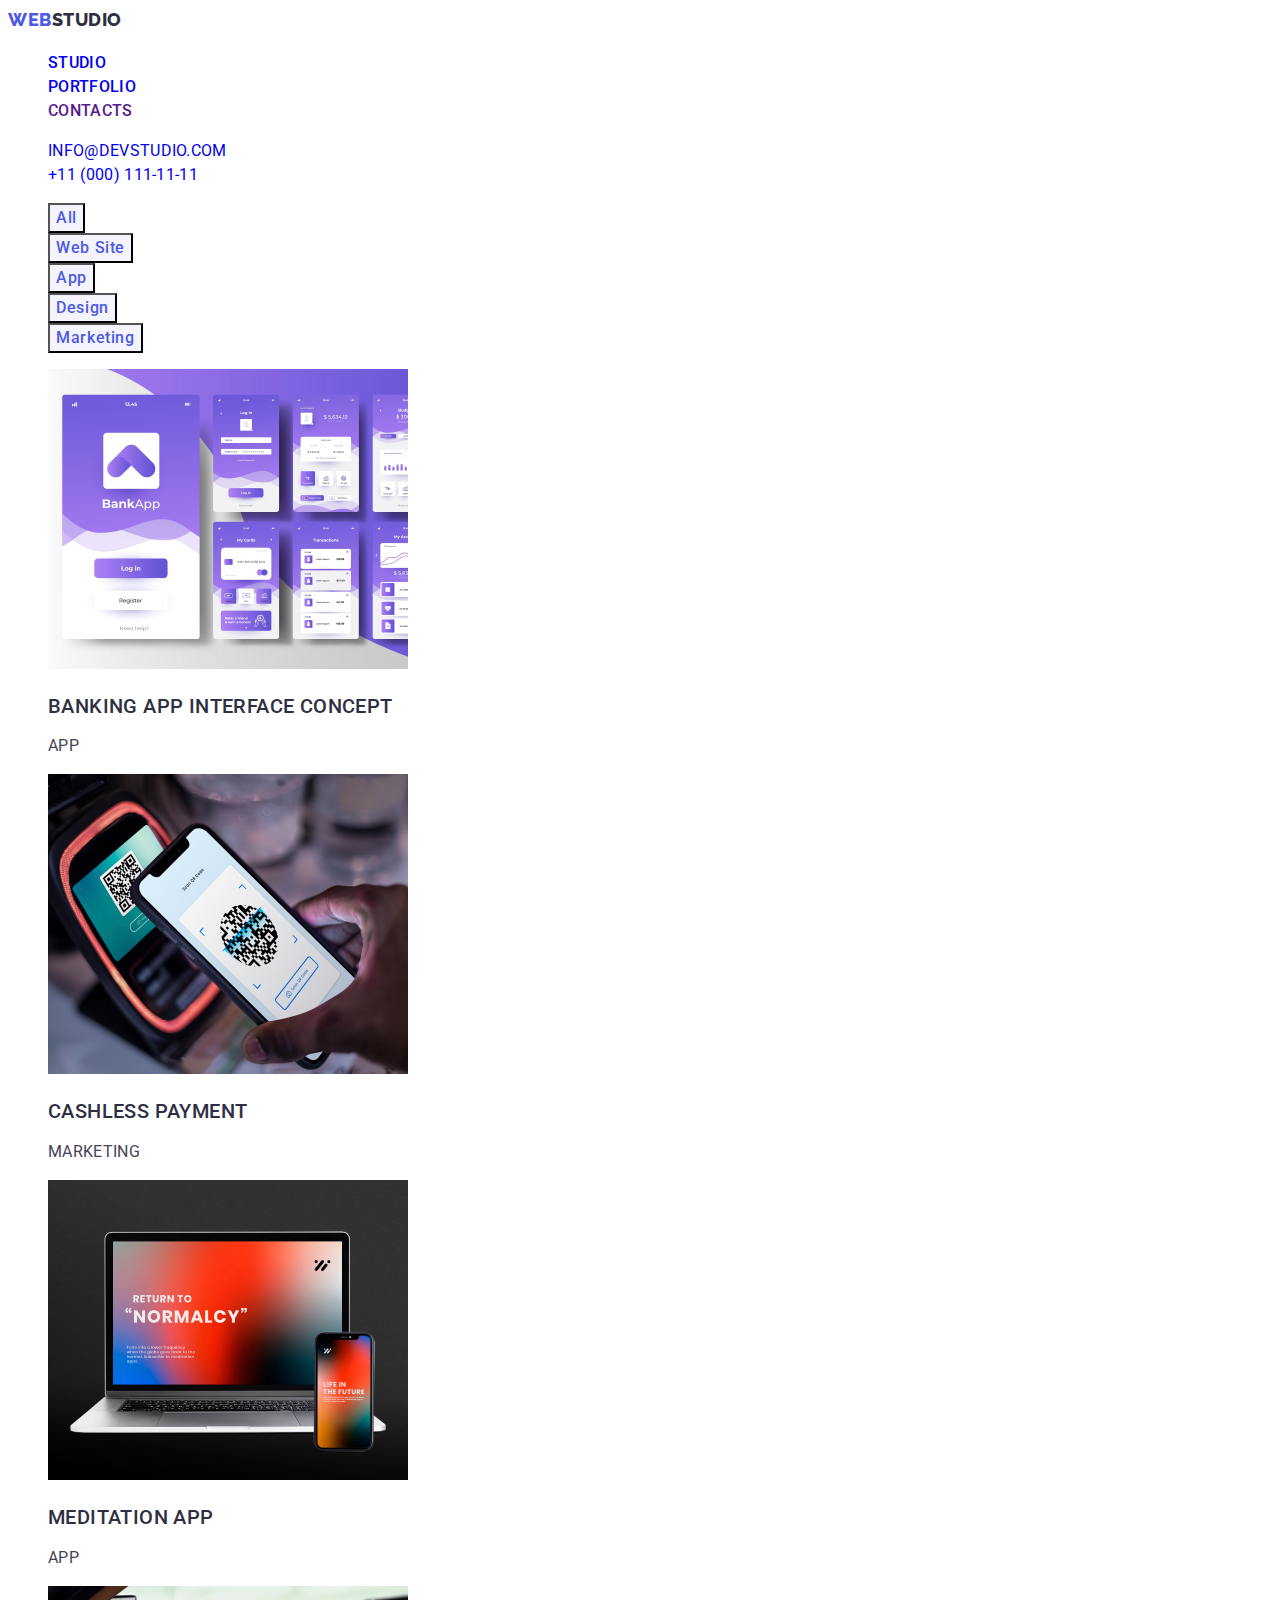
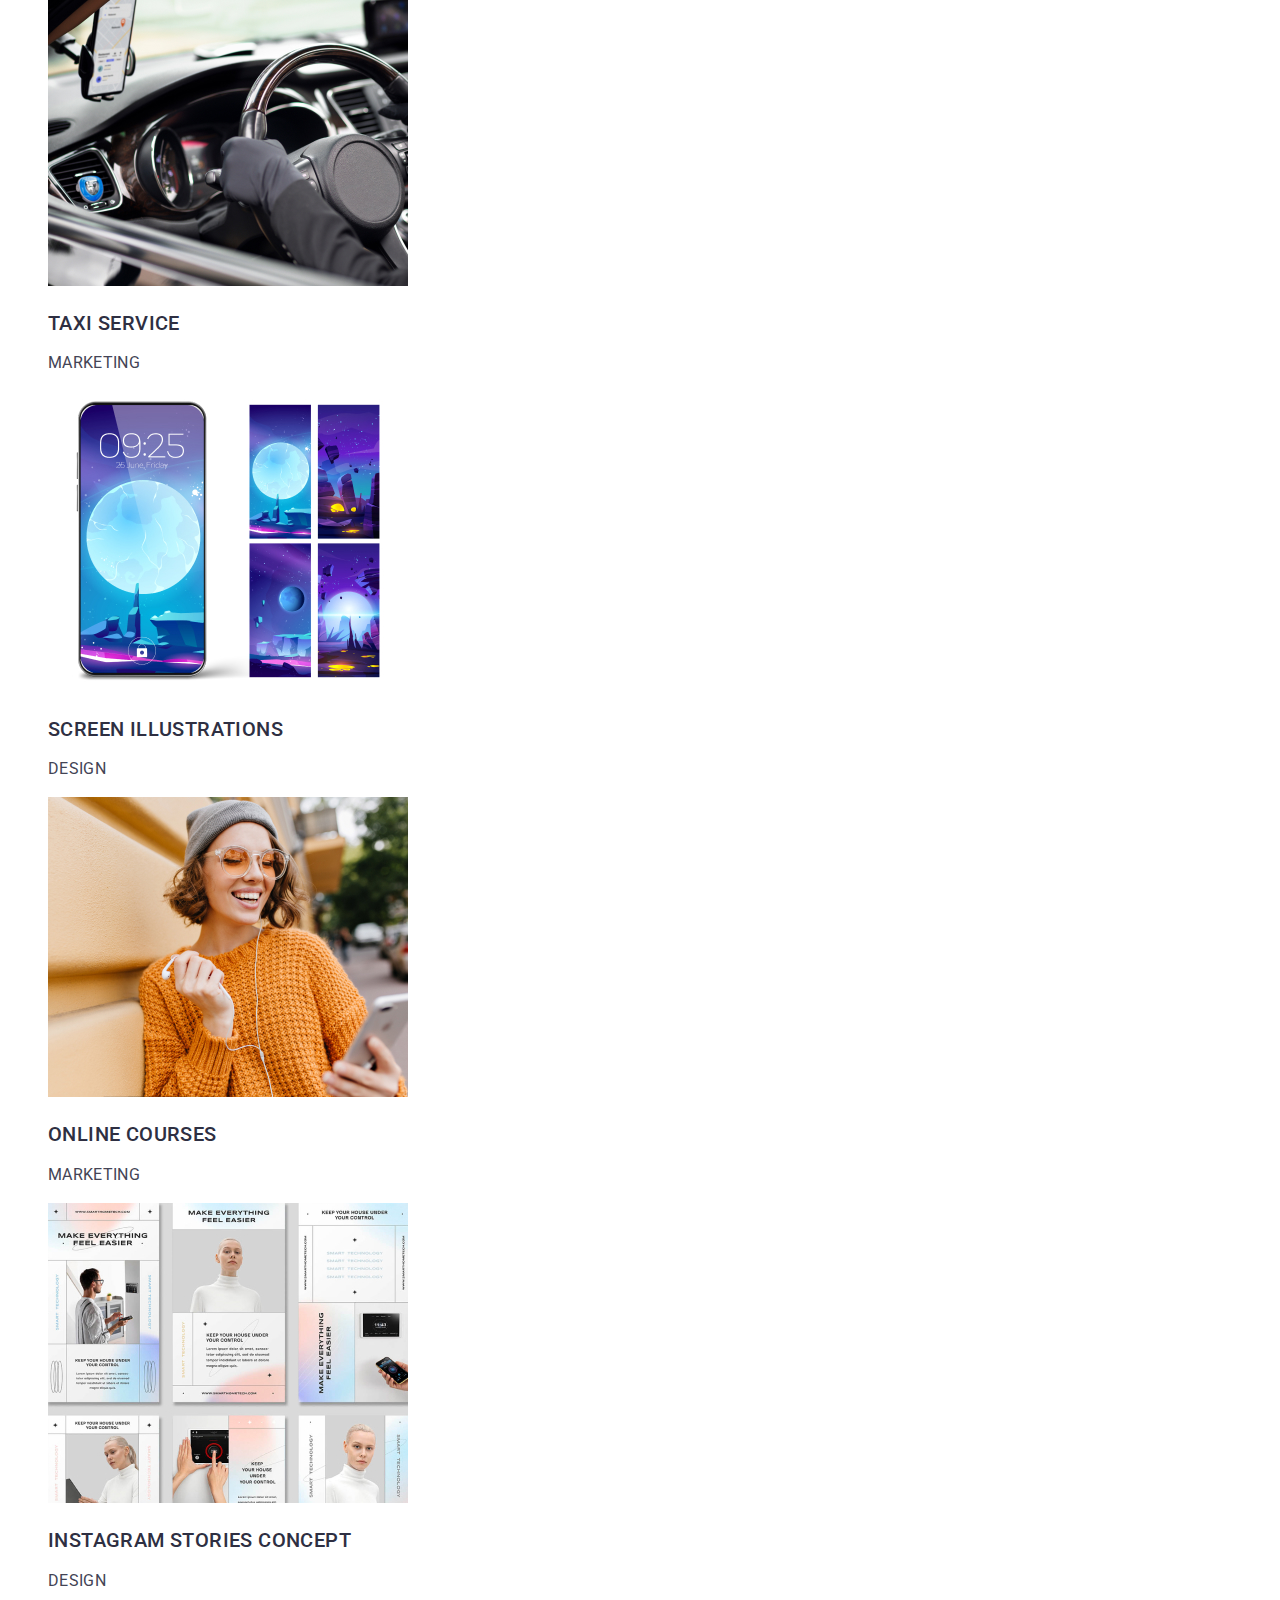
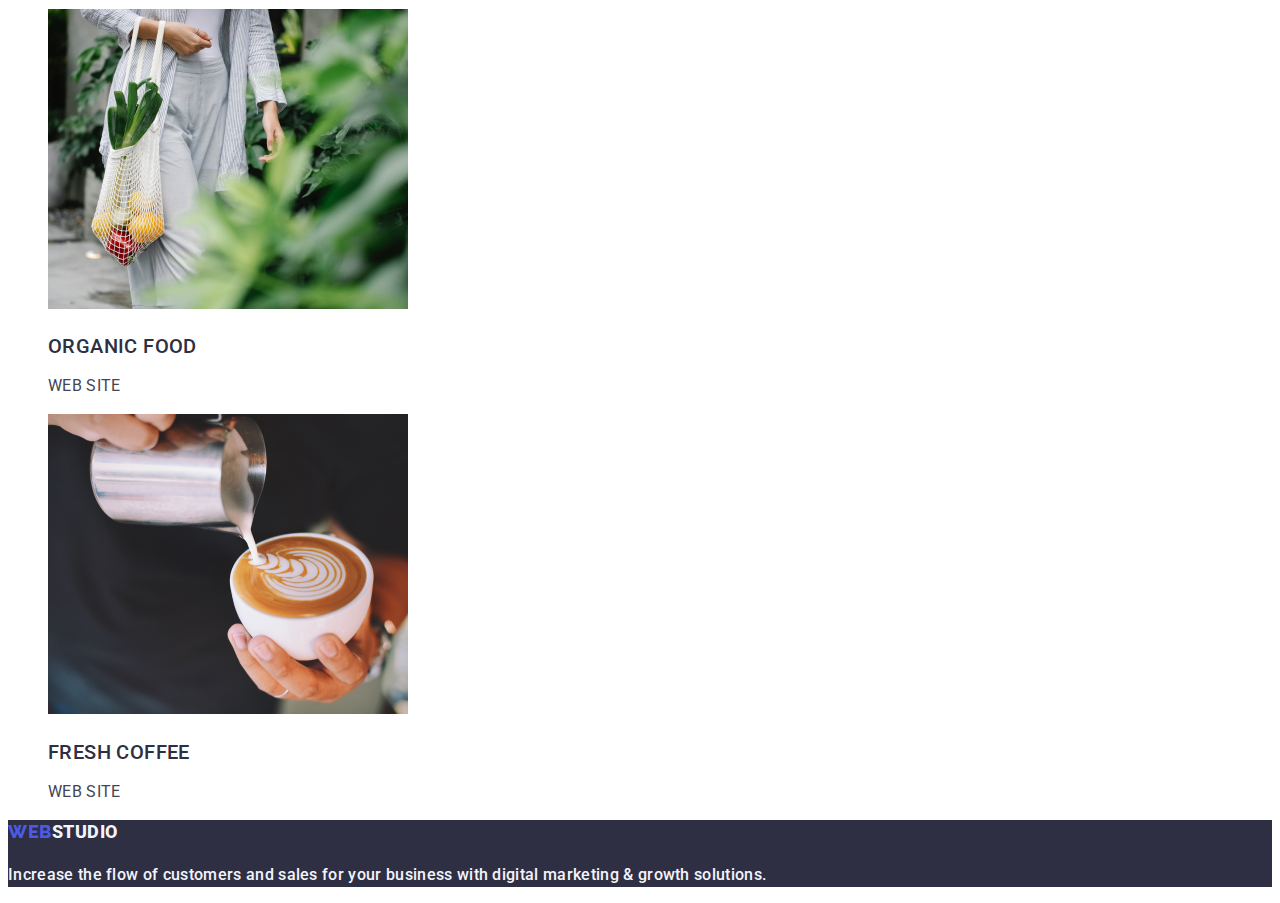
==== commit 1a0640d8: "ready to go" ====
--- a/portfolio.html
+++ b/portfolio.html
@@ -18,7 +18,7 @@
         <a href="./index.html" class="header-logo link list"
           >Web<span class="logo-span">Studio</span></a
         >
-        <ul class="header-menu-list">
+        <ul class="list">
           <li class="header-menu-item">
             <a href="./index.html" class="link">Studio</a>
           </li>
@@ -67,7 +67,7 @@
           <li class="link">
             <a href="" class="link">
               <img src="./images/img-docs.jpg" alt="photo" width="360" />
-              <h2>Banking App Interface Concept</h2>
+              <h2 class="portfolio-title">Banking App Interface Concept</h2>
               <p class="portfolio-paragraph">App</p></a
             >
           </li>
--- a/css/styles.css
+++ b/css/styles.css
@@ -30,10 +30,6 @@
 .link {
   text-decoration: none;
 }
-.link:hover,
-.link:focus {
-  color: #2e2f42;
-}
 button {
   cursor: pointer;
 }
@@ -72,7 +68,7 @@
   text-transform: uppercase;
 }
 .header-menu-item {
-  color: var(--navyblue) #2e2f42;
+  color: #2e2f42;
   font-family: var(--font-primary);
   font-size: 16px;
   font-style: normal;
@@ -82,7 +78,7 @@
   text-transform: uppercase;
 }
 .header-address {
-  color: var(--slate, #434455);
+  color: #434455;
   font-family: var(--font-primary);
   font-size: 16px;
   font-style: normal;
@@ -115,6 +111,7 @@
   font-weight: 700;
   line-height: 1.07;
   letter-spacing: 0.02em;
+  text-align: center;
 }
 .text-btn {
   color: var(--white, #fff);
@@ -176,6 +173,7 @@
   line-height: 1.11;
   letter-spacing: 0.02em;
   text-transform: capitalize;
+  text-align: center;
 }
 .portfolio-title {
   color: var(--navyblue, #2e2f42);
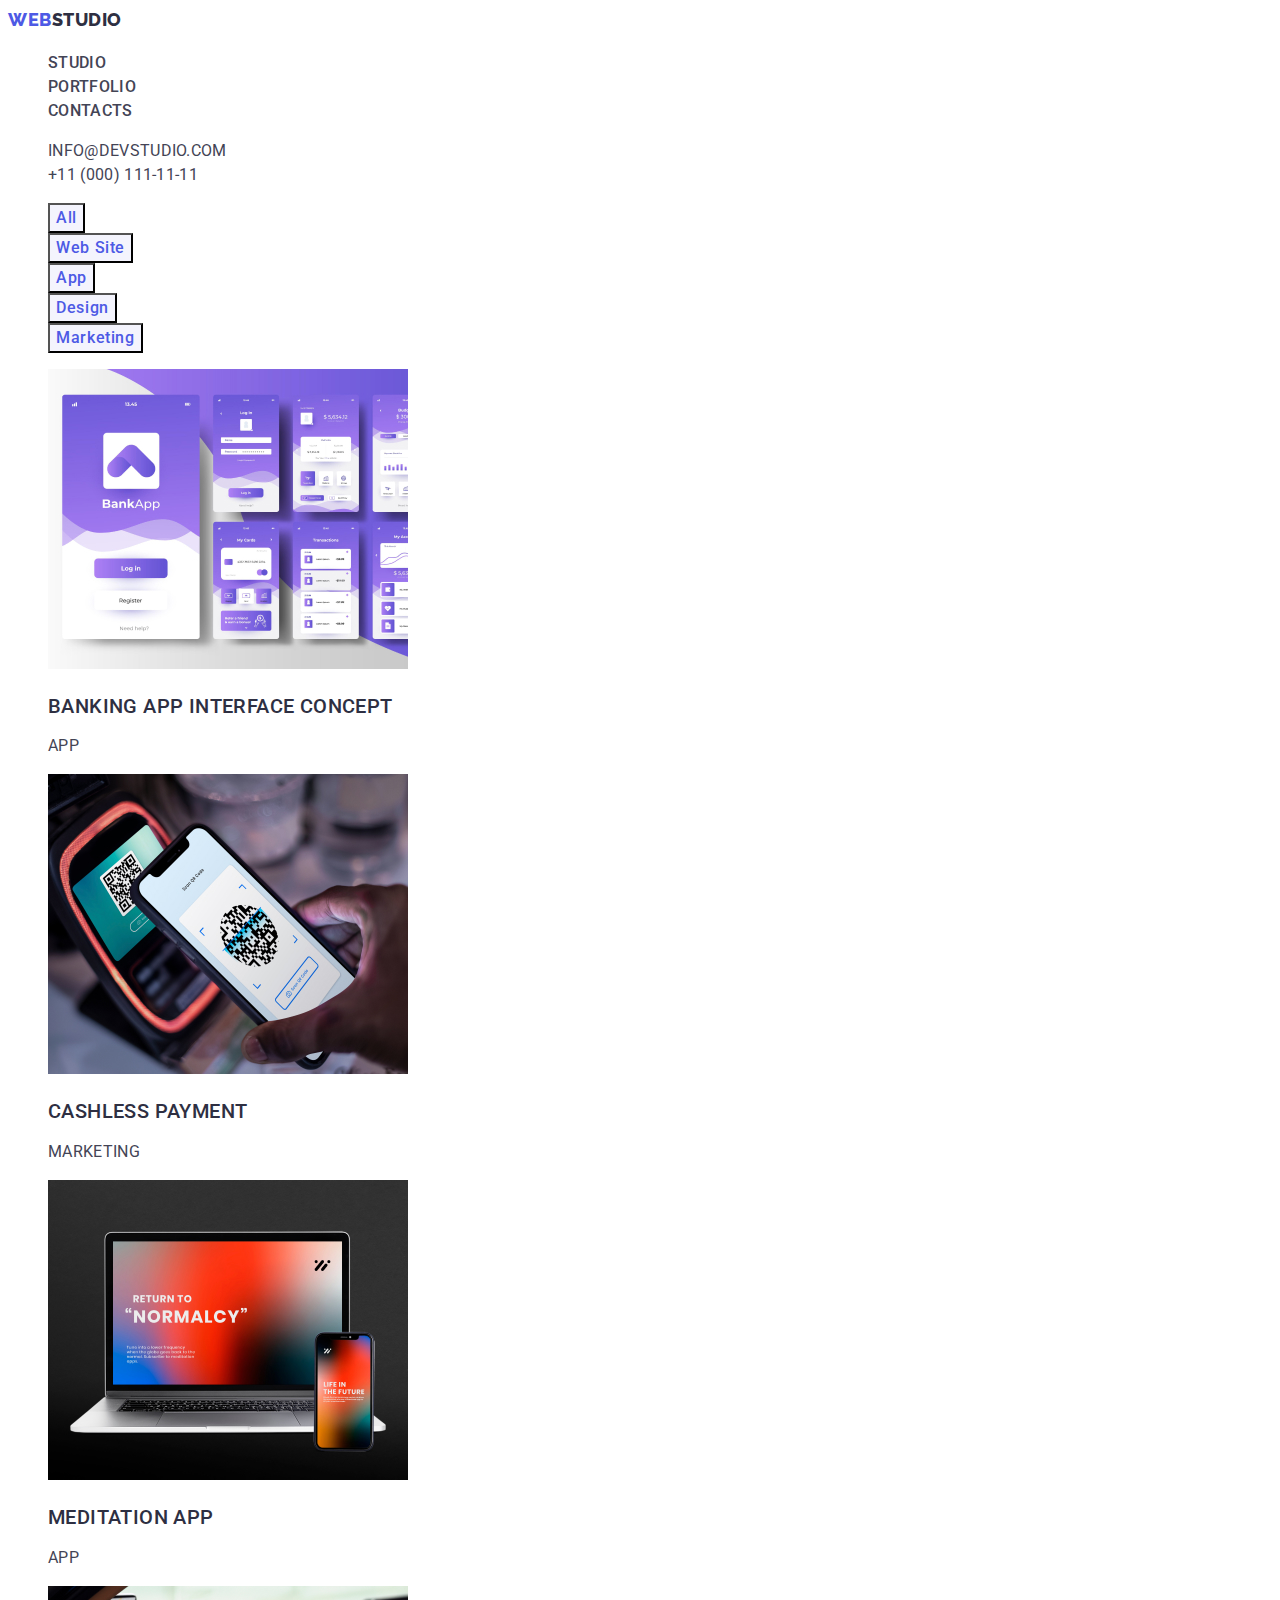
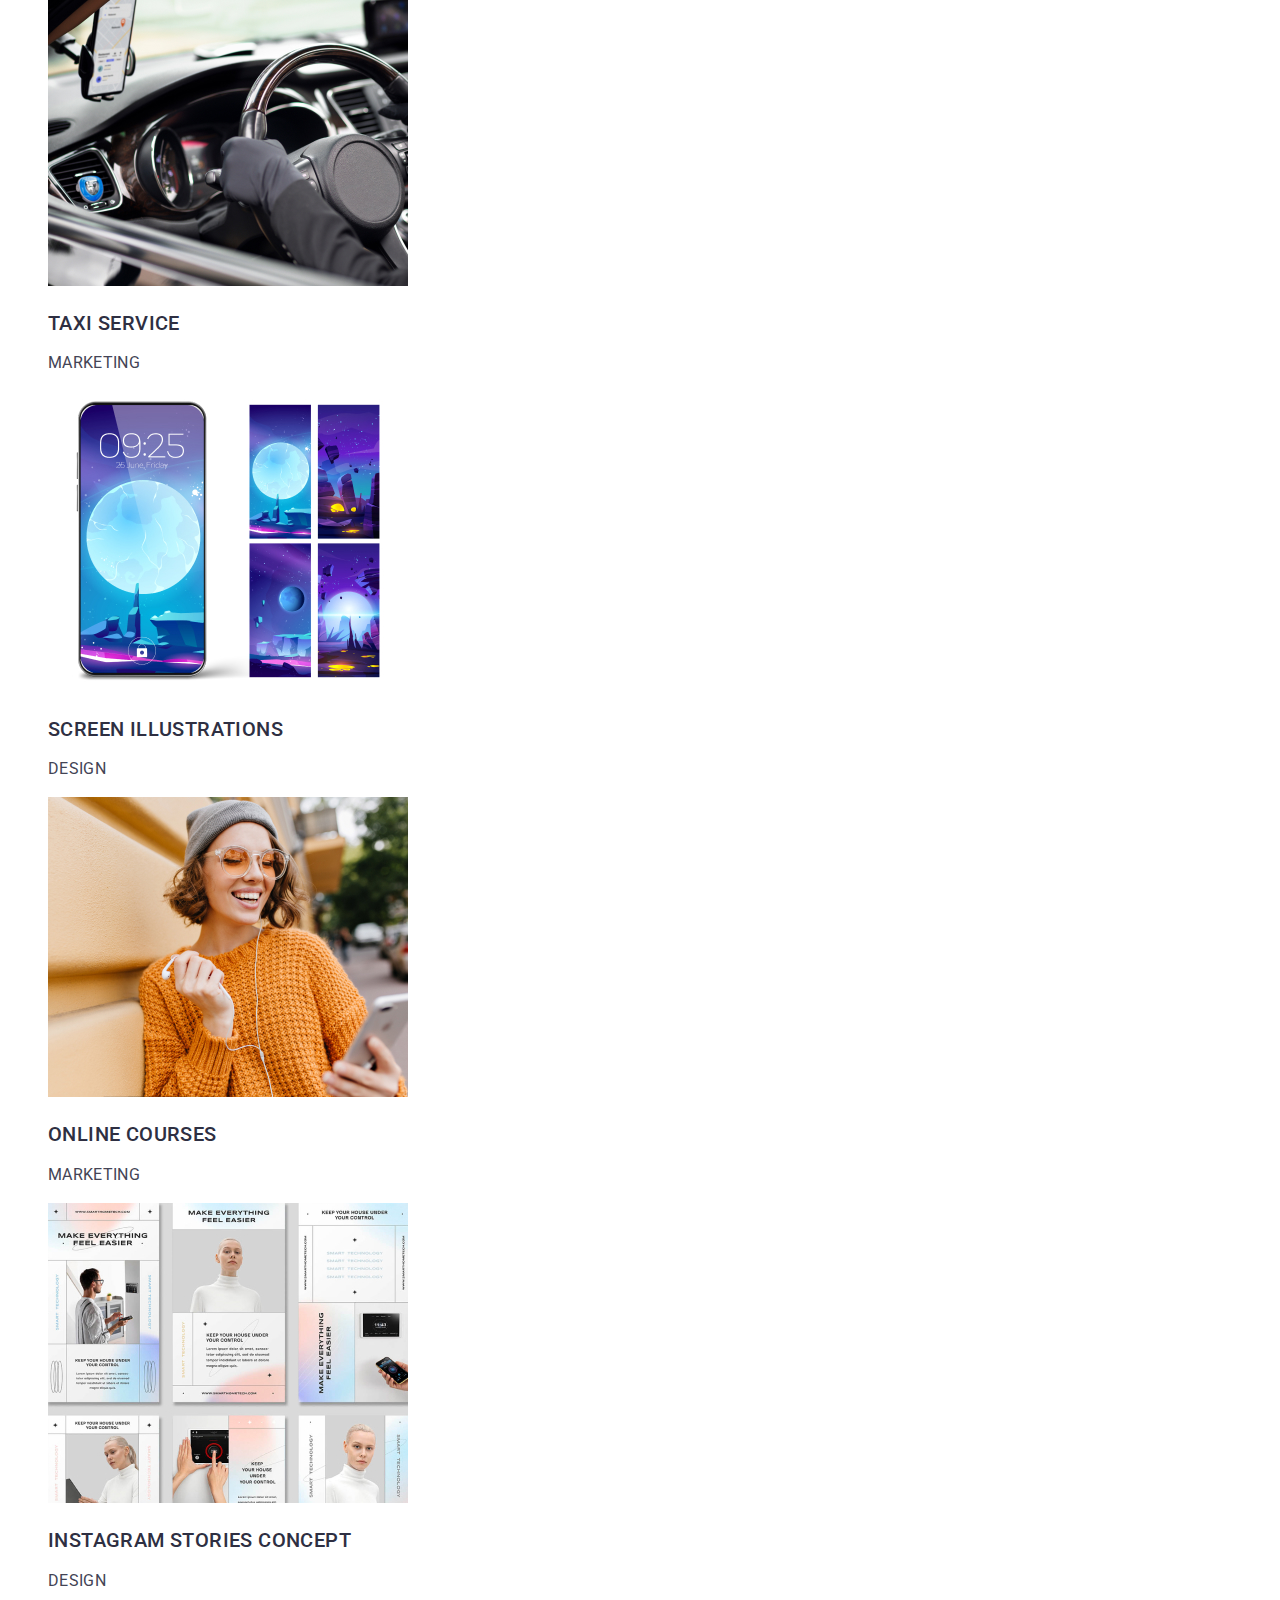
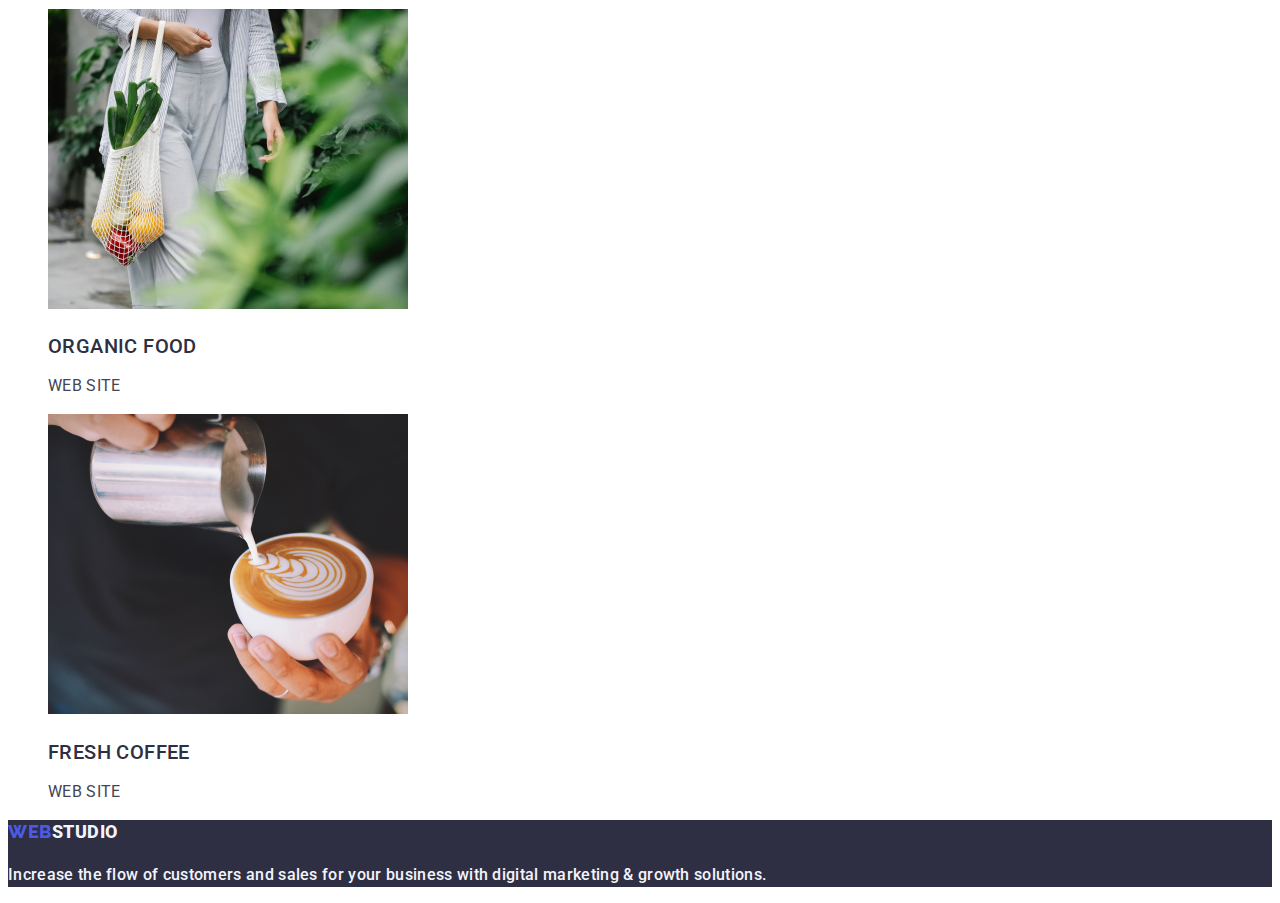
==== commit 2b5628eb: "complete" ====
--- a/portfolio.html
+++ b/portfolio.html
@@ -29,13 +29,13 @@
         </ul>
       </nav>
       <address class="address">
-        <ul class="header-menu-list list">
-          <li class="header-address link">
+        <ul class="list">
+          <li class="header-address">
             <a href="mailto:info@devstudio.com" class="link"
               >info@devstudio.com</a
             >
           </li>
-          <li class="header-address link">
+          <li class="header-address">
             <a href="tel:+110001111111" class="link">+11 (000) 111-11-11</a>
           </li>
         </ul>
--- a/css/styles.css
+++ b/css/styles.css
@@ -29,6 +29,7 @@
 }
 .link {
   text-decoration: none;
+  color: var(--slate, #434455);
 }
 button {
   cursor: pointer;
@@ -68,7 +69,7 @@
   text-transform: uppercase;
 }
 .header-menu-item {
-  color: #2e2f42;
+  color: var(--navyblue, #2e2f42);
   font-family: var(--font-primary);
   font-size: 16px;
   font-style: normal;
@@ -78,25 +79,17 @@
   text-transform: uppercase;
 }
 .header-address {
-  color: #434455;
-  font-family: var(--font-primary);
-  font-size: 16px;
-  font-style: normal;
-  font-weight: 400;
-  line-height: 1.5;
-  letter-spacing: 0.02em;
-  text-transform: uppercase;
-}
-.header-menu-item:hover {
-  color: #404bbf;
-}
-.header-menu-item:focus {
-  color: #404bbf;
-}
-.header-address:hover {
-  color: #404bbf;
-}
-.header-address:focus {
+  color: var(--slate, #434455);
+  font-family: var(--font-primary);
+  font-size: 16px;
+  font-style: normal;
+  font-weight: 400;
+  line-height: 1.5;
+  letter-spacing: 0.02em;
+  text-transform: uppercase;
+}
+.link:hover,
+.link:focus {
   color: #404bbf;
 }
 /* -------------MAIN----------- */
